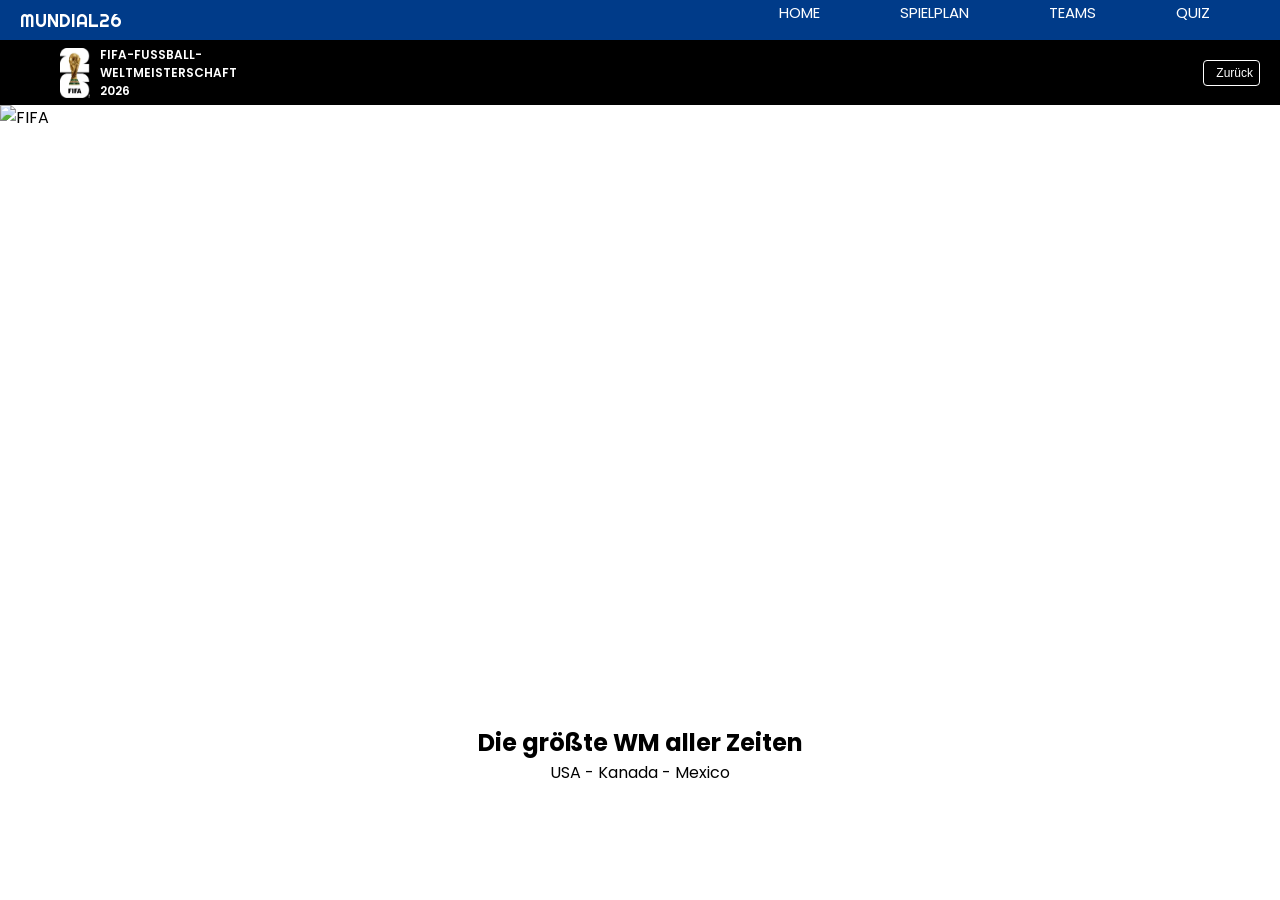
==== index.html @ 9159a4b5 "Navbar und Header von index.html fertig. Spielplan, teams, Quiz html erstellt" ====
<!DOCTYPE html>
<html lang="de">

<head>
    <meta charset="UTF-8">
    <meta name="viewport" content="width=device-width, initial-scale=1.0">
    <title>fifa-world-cup-2026</title>
    <meta name="author" content="Pepe Le Pew - Webprojekt SS2026">
    <meta name="description" content="Alles zur FIFA Fußball-Weltmeisterschaft 2026 in USA, Kanada und Mexiko - Spielplan, Teams, Quiz und mehr.">
    <meta name="keywords" content="FIFA, World Cup, Weltmeisterschaft, 2026, Fußball, Spielplan">
    <link rel="preconnect" href="https://fonts.googleapis.com">
    <link rel="preconnect" href="https://fonts.gstatic.com" crossorigin>
    <link href="https://fonts.googleapis.com/css2?family=Michroma&family=Poppins:ital,wght@0,100;0,200;0,300;0,400;0,500;0,600;0,700;0,800;0,900;
    1,100;1,200;1,300;1,400;1,500;1,600;1,700;1,800;1,900&display=swap" rel="stylesheet">
    <link rel="stylesheet" href="https://cdnjs.cloudflare.com/ajax/libs/font-awesome/7.0.1/css/all.min.css">
    <link rel="preconnect" href="https://fonts.gstatic.com" crossorigin>
    <link href="https://fonts.googleapis.com/css2?family=Righteous&display=swap" rel="stylesheet">
    <link rel="stylesheet" href="style.css">
</head>

<body>

    <!-- Inspirationsquelle für den Header: https://www.fifa.com/-->
    <div class="sticky-header">
        <header class="navbar">

            <!--Logo-->
            <div class="logo-text">
                    MUNDIAL26
            </div>

            <div class="buttons">
                <button class="search-icon">
                    <i class="fa-solid fa-magnifying-glass"></i>
                </button>

                <!--Burger-Button (nur auf Mobilgeräten sichtbar)-->
                <button class="burger" id="burgerBtn" aria-label="Menü öffnen">
                    <span></span>
                    <span></span>
                    <span></span>
                </button>
            </div>
            

            <!--Navigationslinks-->
            <nav class="nav-links" id="navLinks">
                <a href="index.html" class="link">HOME</a>
                <a href="spielplan.html" class="link">SPIELPLAN</a>
                <a href="teams.html" class="link">TEAMS</a>
                <a href="quiz.html" class="link">QUIZ</a>
            </nav>

        </header>
        <!--Black banner unter dem Navbar-->
        <div class="black-banner">
            <div class="banner-content">
                <img src="images/WC26_Logo.avif" alt="WC26-Logo" class="wc-logo" />
                <div class="banner-text">
                    <span class="banner-title">FIFA-FUSSBALL-</span>
                    <span class="banner-title">WELTMEISTERSCHAFT</span>
                    <span class="banner-title">2026</span>
                </div>
            </div>

            <!--Zurück-Button rechts-->
            <button class="back-btn">
                <i class="fa-solid fa-arrow-left"></i>
                Zurück
            </button>
        </div>

    </div>

    <main>
        <section class="hero">
            <img src="https://www.hotnewhiphop.com/imgprst/2292x1200-fit-81-auto/2026/06/unnamed-9.png" class="img1" alt="FIFA">
            <div class="hero-content">
                <h2>Die größte WM aller Zeiten</h2>
                <p>USA - Kanada - Mexico</p>
            </div>
        </section>
    </main>



    <footer>

    </footer>




    <script src="script.js"></script>
</body>

</html>
---- style.css ----
/*STARTSEITE(HOME-PAGE)*/
*{
    box-sizing: border-box;
    margin:0;
    padding: 0;
}

body{
    font-family: "poppins", sans-serif;
    display: flex;
    flex-direction: column; 
    min-height: 100vh;   /* volle Bildschirmhöhe */

}

html, body{
    scroll-behavior: smooth;
}

.sticky-header {
    grid-column: 1 / -1;  /* nimmt alle Spalten */
    position: sticky;
    top: 0;
    z-index: 100;
    width: 100%;
}

main {
    flex: 1;
    width: 100%;
 
}

.hero{
    width: 100%;
    position: relative;
}

    

/* Äußerer Rahmen der Navigationsleiste */
.navbar {
    background-color: #003b89;
    height: 2.5rem;
    padding: 0 20px;
    width: 100%;
    /* Flexbox: Logo links, Links rechts */
    display: flex;
    align-items: center;  
    justify-content: space-between;
}

.logo-text {
    display: flex;
    font-family: "Righteous", sans-serif;
    font-size: 18px;
    font-weight: 100;
    color: white;
    align-items: center;
    gap: 18px;
}
.buttons{
    display: flex;
    gap: 15px;
}
.search-icon{
    background: none;
    border: none;
    color: white;        /* ← Farbe des Icons ändern */
    font-size: 18px;
    cursor: pointer;
    margin-right: 0px;
}


/* Der Burger-Button mit 3 Strichen */
.burger {
    display: flex;                 /* auf Desktop versteckt */
    flex-direction: column;
    gap: 5px;
    background: none;
    border: none;
    cursor: pointer;
    padding: 4px;
}

/* Jeder Strich des Burger-Buttons */
.burger span {
    display: block;
    width: 20px;
    height: 2px;
    background-color: white;
    border-radius: 2px;
}

/* Navigationslinks nebeneinander */
.nav-links {
    display: none;
    flex-direction: column;      /* Links untereinander */
    position: absolute;          /* schwebt über dem Inhalt */
    top: 40px;                   /* direkt unter der Navbar */
    left: auto;
    right: 0;
    width: 120px;
    /*align-items: start;*/
    background-color: #003b89;
    padding: 10px;
    z-index: 200;

}

/* Menü anzeigen wenn Klasse "open" vorhanden */
.nav-links.open {
    display: flex;
}

/* Einzelner Navigationslink */
.link {
    color: #ffff;
    text-decoration: none;
    border-radius: 6px;
    font-size: 13px;
    text-align: left;
    margin-bottom: 15px;
    transition: color 0.9s;        /* weiche Animation beim Hovern */
}

/* Aktiver Link (aktuelle Seite) */
.link.active {
    color: #1eff00;
    font-weight: bold;
}

/* Schwarzer Bereich unter der Navbar */
.black-banner {
    background-color: #000000;
    width: 100%;
    height: 65px;
    padding: 5px 20px;
    display: flex;
    align-items: center;
    justify-content: space-between;
}

/* Logo und Text nebeneinander zentriert */
.banner-content {
    display: flex;
    align-items: center;
    gap: 10px;
}

/* WC26-Logo Größe */
.wc-logo {
    width: auto;
    height: 50px;
}

/* Textbereich: Zeilen untereinander */
.banner-text {
    display: flex;
    flex-direction: column;
}

/* Haupttext in Weiß */
.banner-title {
    color: white;
    font-size: 12px;
    font-weight: 600;
    letter-spacing: 0px;
}

/* Zurück-Button */
.back-btn {
    background: none;
    border: 1px solid white;
    color: white;
    padding: 5px 6px;
    border-radius: 4px;
    font-size: 12px;
    cursor: pointer;
    display: flex;
    align-items: right;
    gap: 6px;
    transition: background-color 0.6s;
}
.img1{
    width: 100%;
    height: 400px;          /* feste Höhe */
    object-fit: cover;      /* Bild füllt den Bereich ohne Verzerrung */
    object-position: center; /* zentriert */
    display: block;
}

.hero-content{
    display: flex;
    flex-direction: column;
    justify-content: center;
    align-items: center;
    padding: 20px;
}

.hero-content>h1{
    font-size: 30px;
}


/*DESKTOP ANSICHT HOME-PAGE*/

@media screen and (min-width: 900px) {

    /* Burger-Button anzeigen */
    .burger {
        display: none;
    }

    .nav-logo img{
        display: flex;
        width: auto;
        height: 25px;
        margin-left: 40px;
    }

    .wc-logo{
        margin-left: 40px;
        width: 30px;
    }

    /* Navigationsmenü standardmäßig verstecken */
    .nav-links {
        display: flex;
        flex-direction: row; 
        position: static;
        width: auto;
        background-color: transparent;
        padding: 10;
        margin: 0 40px;
        gap: 80px;
    }

    .link{
        font-size: 15px;
    }

    /* Link beim Hovern */
    .link:hover {
        color: #e5ff00;
    }

    .img1 {
        height: 600px;
    }


}
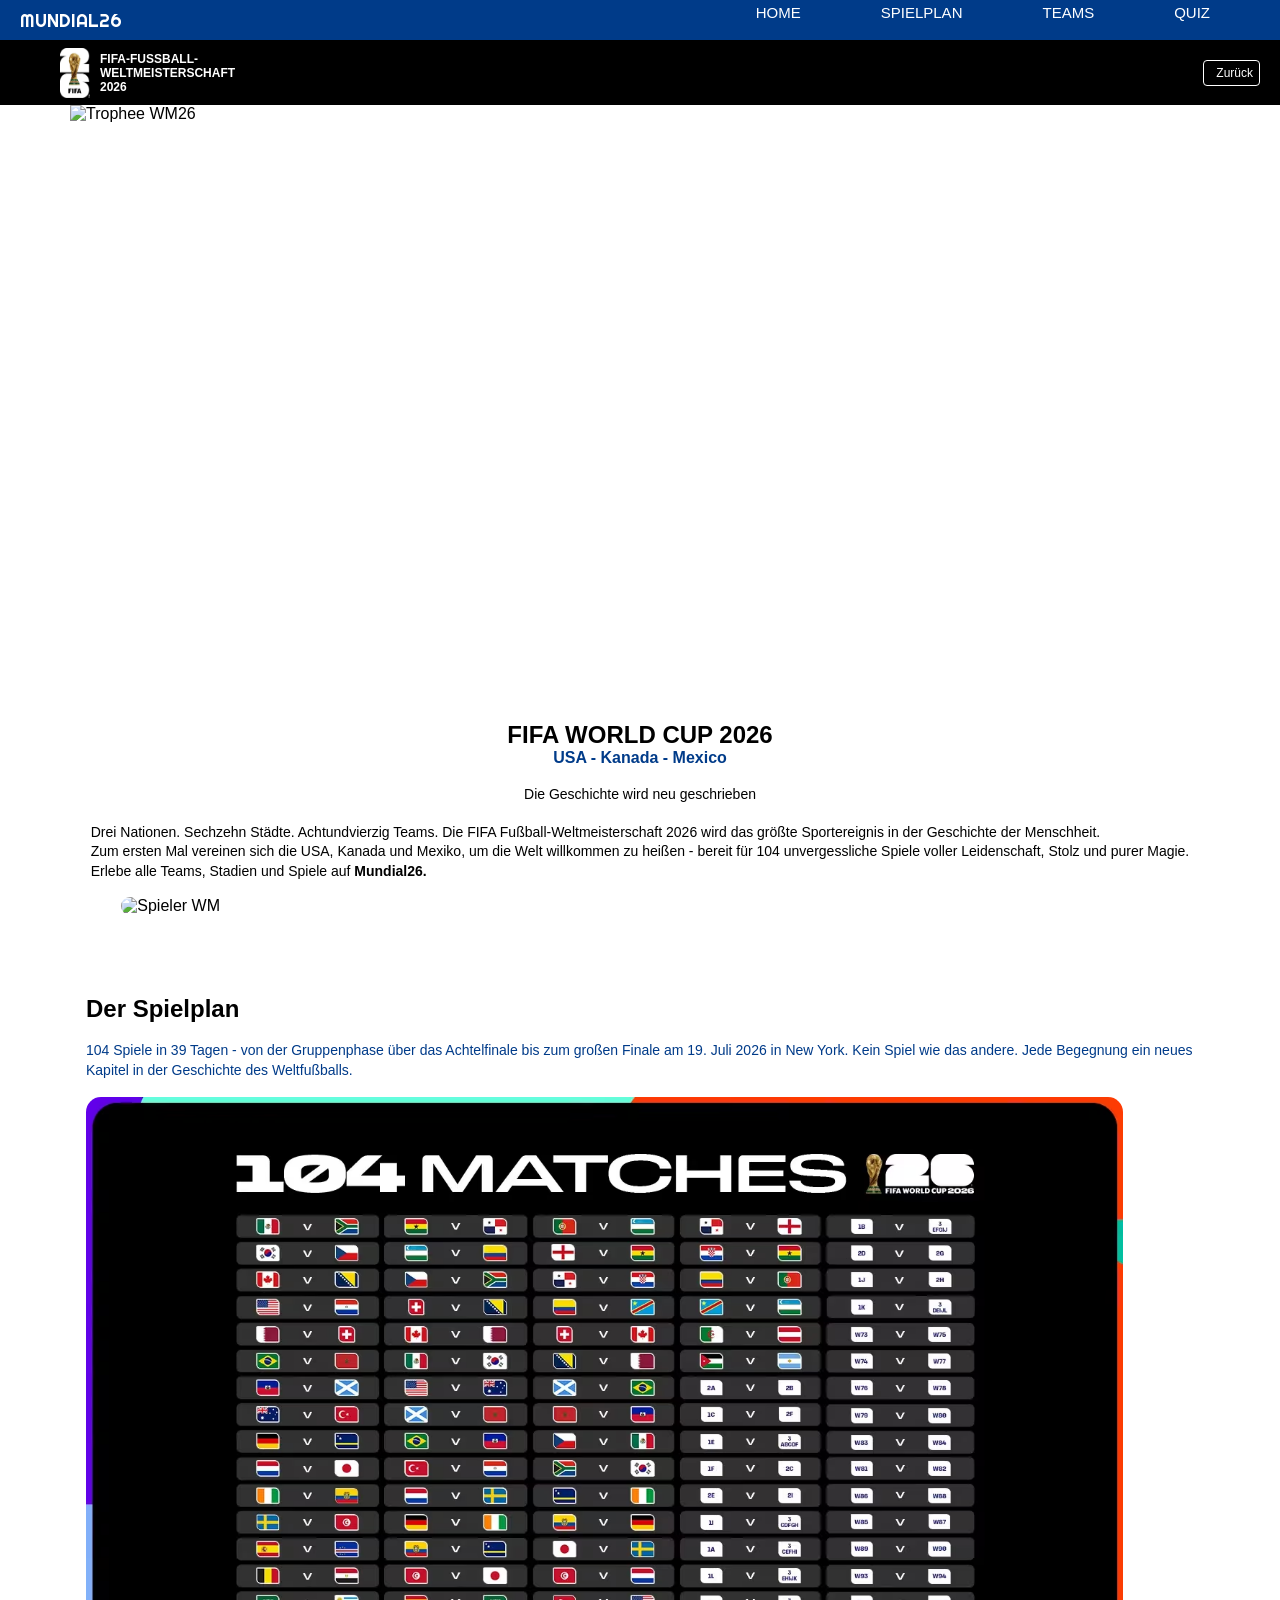
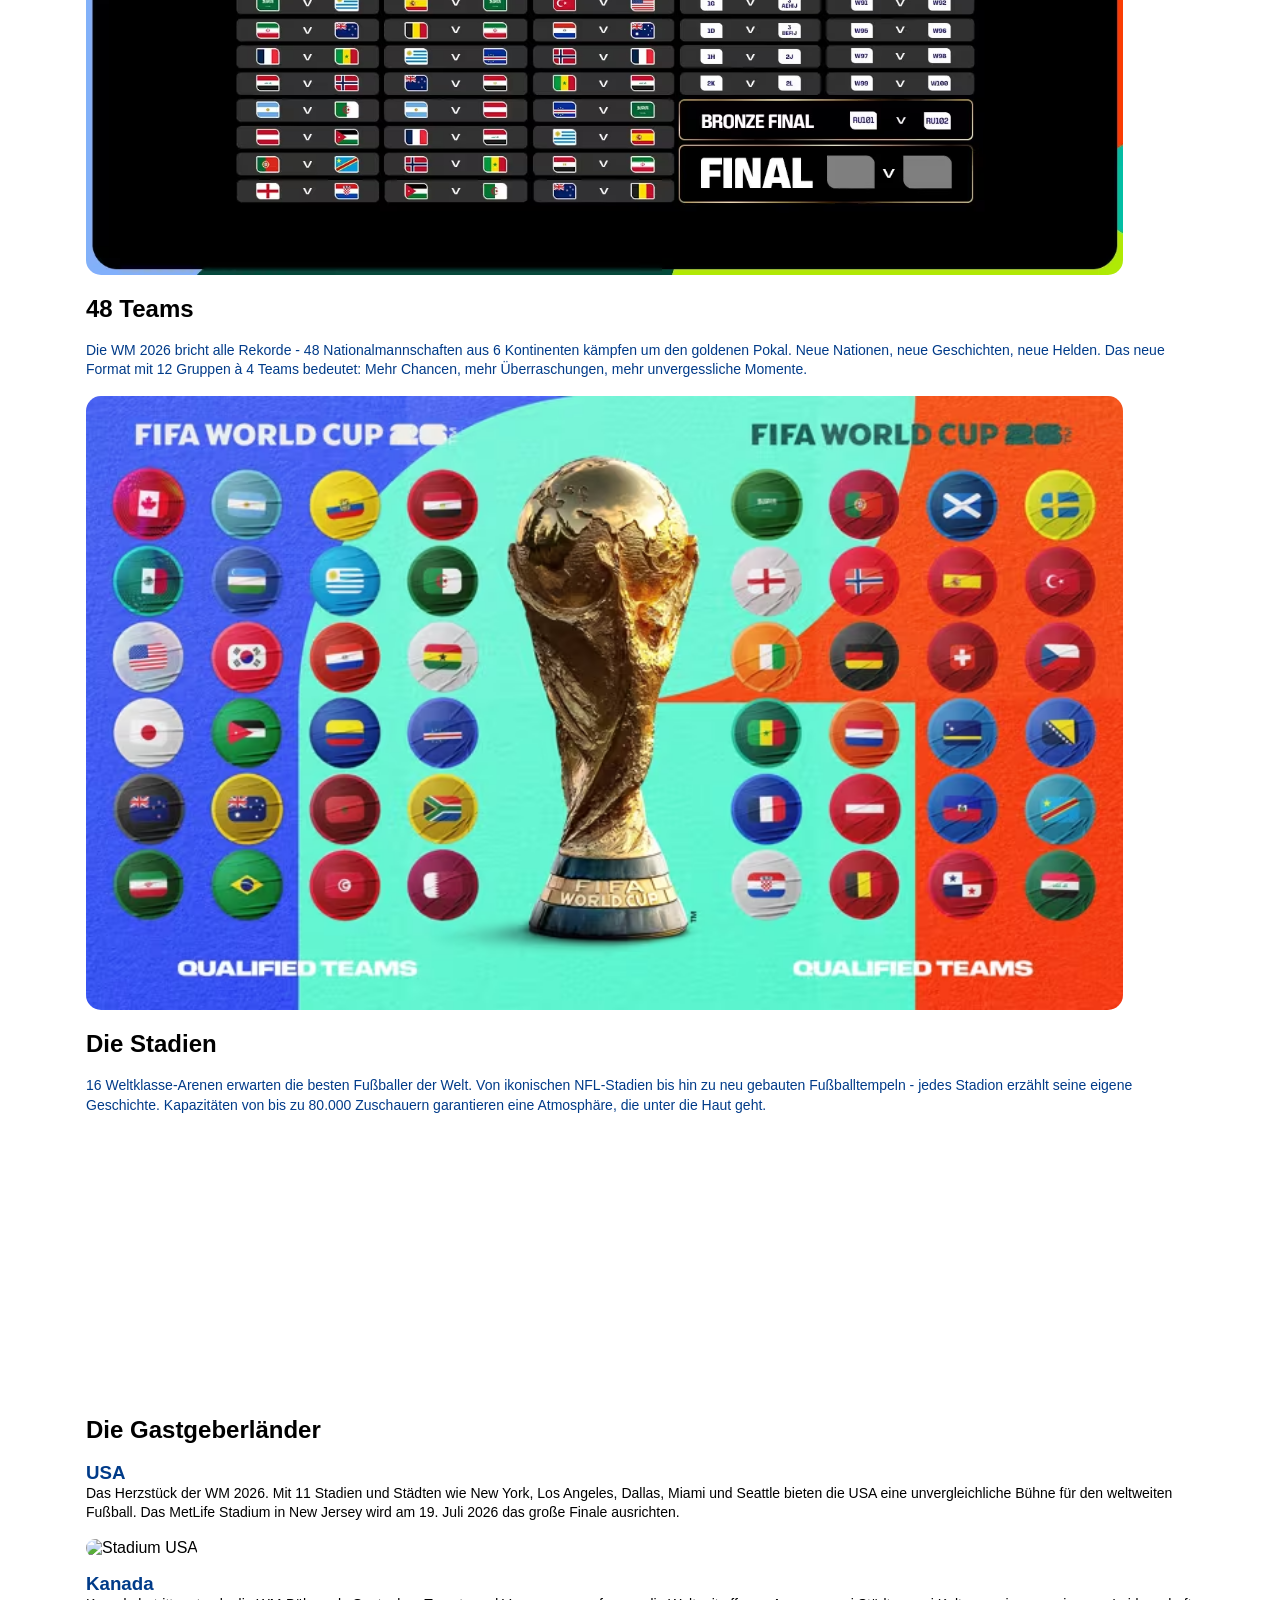
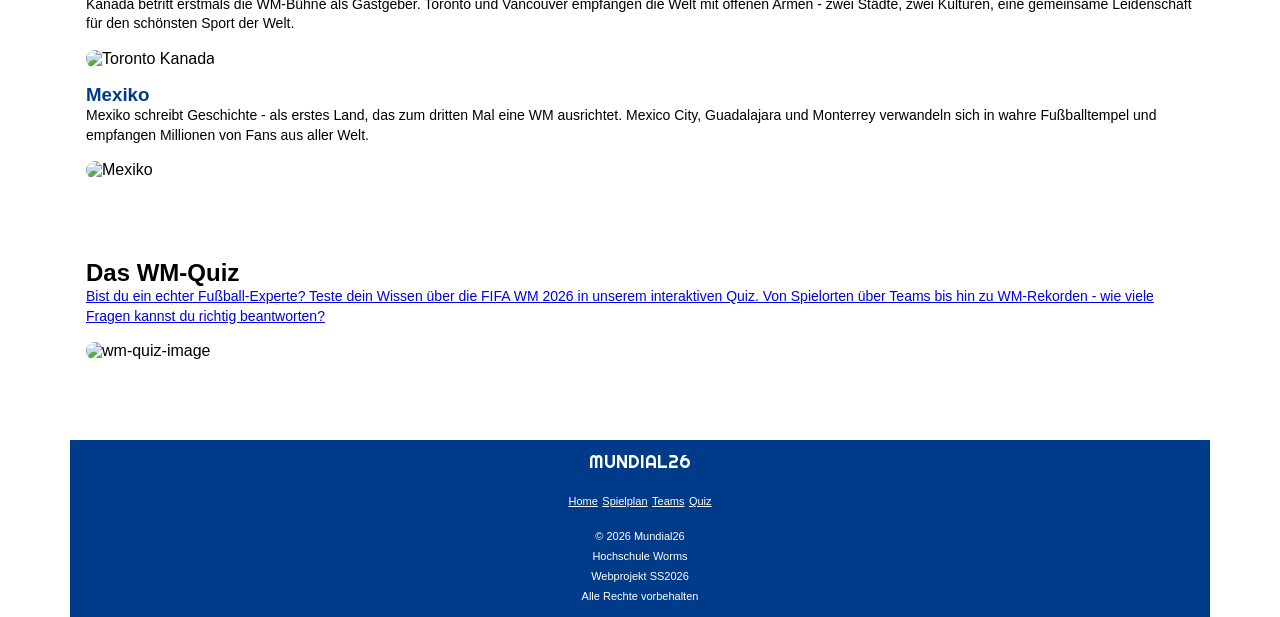
==== commit 93c74b88: "Startseite 90% fertig - Hero, Info-Karten, Gastgeberlaender, Quiz-Vorschau, Footer hinzugefuegt - CS" ====
--- a/index.html
+++ b/index.html
@@ -15,6 +15,9 @@
     <link rel="stylesheet" href="https://cdnjs.cloudflare.com/ajax/libs/font-awesome/7.0.1/css/all.min.css">
     <link rel="preconnect" href="https://fonts.gstatic.com" crossorigin>
     <link href="https://fonts.googleapis.com/css2?family=Righteous&display=swap" rel="stylesheet">
+    <link rel="preconnect" href="https://fonts.googleapis.com">
+    <link rel="preconnect" href="https://fonts.gstatic.com" crossorigin>
+    <link href="https://fonts.googleapis.com/css2?family=Google+Sans:ital,opsz,wght@0,17..18,400..700;1,17..18,400..700&display=swap" rel="stylesheet">
     <link rel="stylesheet" href="style.css">
 </head>
 
@@ -74,20 +77,106 @@
 
     <main>
         <section class="hero">
-            <img src="https://www.hotnewhiphop.com/imgprst/2292x1200-fit-81-auto/2026/06/unnamed-9.png" class="img1" alt="FIFA">
-            <div class="hero-content">
-                <h2>Die größte WM aller Zeiten</h2>
-                <p>USA - Kanada - Mexico</p>
+            <div class="container">
+                <div class="hero-content">
+                    <img src="https://t3.ftcdn.net/jpg/20/35/17/72/240_F_2035177258_3RMvRmpxISTiasw4vdQgMsupfmV0ot5g.jpg" alt="Trophee WM26" class="img1 img">
+                    <h1 class="h1-fifa">FIFA WORLD CUP 2026</h1>
+                    <h4 class="länder">USA - Kanada - Mexico</h4><br>
+                    <p>Die Geschichte wird neu geschrieben</p><br>
+                    <p>Drei Nationen. Sechzehn Städte. Achtundvierzig Teams. Die FIFA Fußball-Weltmeisterschaft 2026 wird das größte Sportereignis in der Geschichte der Menschheit.
+                        <br>Zum ersten Mal vereinen sich die USA, Kanada und Mexiko, um die Welt willkommen zu heißen - bereit für 104 unvergessliche Spiele voller Leidenschaft, Stolz und purer Magie.
+                        <br> Erlebe alle Teams, Stadien und Spiele auf <strong>Mundial26.</strong>
+                    </p>
+                    <img src="https://cdnv2.tgdd.vn/bhx-static/bhx/production/2026/5/image/News/Images/2026/05/24/6592953/image5_202605242237213840.jpg" alt="Spieler WM" class="img img2">
+
+                </div>
+                
             </div>
         </section>
+
+
+        <article class="info-karten">
+            <div class="container">
+                <div class="info-karten-content">
+                    <h2>Der Spielplan</h2><br>
+                    <p class="p-info-karten">104 Spiele in 39 Tagen - von der Gruppenphase über das Achtelfinale bis zum großen Finale am 19. Juli 2026 in New York. Kein Spiel wie das andere. Jede Begegnung ein neues Kapitel in der Geschichte des Weltfußballs.</p>
+                    <img src="images/All-FWC-2026-matches-4x3.avif" class="img img3" alt="WM-spielpan">
+
+                    <h2>48 Teams</h2><br>
+                    <p class="p-info-karten">Die WM 2026 bricht alle Rekorde - 48 Nationalmannschaften aus 6 Kontinenten kämpfen um den goldenen Pokal. Neue Nationen, neue Geschichten, neue Helden. Das neue Format mit 12 Gruppen à 4 Teams bedeutet: Mehr Chancen, mehr Überraschungen, mehr unvergessliche Momente.</p>
+                    <img src="images/All-FWC-2026-qualified-teams-16x9.avif" class="img img4" alt="WM-teams">
+
+                    <h2>Die Stadien</h2><br>
+                    <p class="p-info-karten">16 Weltklasse-Arenen erwarten die besten Fußballer der Welt. Von ikonischen NFL-Stadien bis hin zu neu gebauten Fußballtempeln - jedes Stadion erzählt seine eigene Geschichte. Kapazitäten von bis zu 80.000 Zuschauern garantieren eine Atmosphäre, die unter die Haut geht.</p>
+                    <iframe width="786" height="442" src="https://www.youtube.com/embed/8EYxIyZzg9o" alt="Die WM-Stadien 2026" title="Die WM-Stadien 2026 komplett" mute=1 frameborder="0" allow="accelerometer; allow=autoplay; clipboard-write; encrypted-media; mute; gyroscope; picture-in-picture; web-share" referrerpolicy="strict-origin-when-cross-origin" allowfullscreen></iframe>
+                    
+                </div>
+            </div>
+        </article>
+
+
+
+        <article class="gastgeberländer">
+            <div class="container">
+                <div class="gast-content">
+                    <h2>Die Gastgeberländer</h2><br>
+                    <h3 class="h3-länder">USA</h3>
+                    <p>Das Herzstück der WM 2026. Mit 11 Stadien und Städten wie New York, Los Angeles, Dallas, 
+                        Miami und Seattle bieten die USA eine unvergleichliche Bühne für den weltweiten Fußball. Das MetLife Stadium in New Jersey wird am 19. Juli 2026 das große Finale ausrichten.</p>
+                    <img src="https://www.reviewjournal.com/wp-content/uploads/2025/12/21180674_web1_ALLEGIANT-NIGHT-DRONE_20250826_006.jpg" class="img img5" alt="Stadium USA">
+                    
+
+                    <h3 class="h3-länder">Kanada</h3>
+                    <p>Kanada betritt erstmals die WM-Bühne als Gastgeber. Toronto und Vancouver empfangen die Welt mit offenen Armen - zwei Städte, zwei Kulturen, eine gemeinsame Leidenschaft für den schönsten Sport der Welt.</p>
+                    <img src="https://nowtoronto.com/wp-content/uploads/2026/06/fan-festttt.webp" class="img img6" alt="Toronto Kanada">
+
+                    <h3 class="h3-länder">Mexiko</h3>
+                    <p>Mexiko schreibt Geschichte - als erstes Land, das zum dritten Mal eine WM ausrichtet. Mexico City, Guadalajara und Monterrey verwandeln sich in wahre Fußballtempel und empfangen Millionen von Fans aus aller Welt.</p>
+                    <img src="https://images.sportschau.de/image/e92d778d-83ea-4796-8e4d-888ae89477f1/AAABnrgSp5w/AAABnSSvrFg/16x9-big/start-eroeffnungsfeier-100.jpg?width=960" class="img img7" alt="Mexiko">
+                </div>
+            </div>
+        </article>
+
+
+        <article class="wm-quiz">
+            <div class="container">
+                <div class="quiz-content">
+                    <h2>Das WM-Quiz</h2>
+                    <a href="quiz.html"><p>Bist du ein echter Fußball-Experte? Teste dein Wissen über die FIFA WM 2026 in unserem interaktiven Quiz. Von Spielorten über Teams bis hin zu WM-Rekorden - wie viele Fragen kannst du richtig beantworten?</p></a>
+                    <img src="https://tmssl.akamaized.net/images/foto/newsansicht/quiz-wm-historie-facebook-1669285877-97327.jpg?lm=1669285885" class="img img8" alt="wm-quiz-image">
+
+                </div>
+            </div>
+        </article>
+
+
+
+
     </main>
 
 
 
     <footer>
+        <div class="container">
+            <div class="footer-container">
+                <div class="logo-text">
+                    MUNDIAL26
+                </div> <br>
 
+                <div class="footer-links" >
+                    <a href="index.html">Home</a>
+                    <a href="spielplan.html">Spielplan</a>
+                    <a href="teams.html">Teams</a>
+                    <a href="quiz.html">Quiz</a>
+                </div> <br>
+                
+                <p class="text-footer">© 2026 Mundial26 <br> Hochschule Worms <br> Webprojekt SS2026 <br> Alle Rechte vorbehalten</p>
+
+            </div>
+
+        </div>
+        
     </footer>
-
 
 
 
--- a/style.css
+++ b/style.css
@@ -7,7 +7,7 @@
 }
 
 body{
-    font-family: "poppins", sans-serif;
+    font-family: "Google sans", sans-serif;
     display: flex;
     flex-direction: column; 
     min-height: 100vh;   /* volle Bildschirmhöhe */
@@ -120,7 +120,7 @@
     color: #ffff;
     text-decoration: none;
     border-radius: 6px;
-    font-size: 13px;
+    font-size: 11px;
     text-align: left;
     margin-bottom: 15px;
     transition: color 0.9s;        /* weiche Animation beim Hovern */
@@ -184,12 +184,39 @@
     gap: 6px;
     transition: background-color 0.6s;
 }
+
+.hero{
+    position: relative;
+    width: 100%;
+}
+
+.container{
+    max-width: 1140px;
+    margin: 0 auto;
+
+}
+.img{
+    width: 100%;
+    height: auto;
+    margin: 1rem ;
+    width: 91%;
+    border-radius: 15px;
+}
+iframe{
+    width: 100%;
+    height: 200px;
+    margin: 1rem ;
+    width: 91%;
+    border-radius: 15px;
+}
+
 .img1{
-    width: 100%;
-    height: 400px;          /* feste Höhe */
+    margin-top: 0;
+    width: 100%;
+    height: auto;          /* feste Höhe */
+    border-radius: 0px;
     object-fit: cover;      /* Bild füllt den Bereich ohne Verzerrung */
     object-position: center; /* zentriert */
-    display: block;
 }
 
 .hero-content{
@@ -197,12 +224,63 @@
     flex-direction: column;
     justify-content: center;
     align-items: center;
-    padding: 20px;
-}
-
-.hero-content>h1{
-    font-size: 30px;
-}
+}
+
+h1,h2,h3,h4,h5{
+    padding: 0 1rem;
+}
+p{
+    font-size: 14px;
+    text-align: left;
+    text-justify: auto;
+    padding: 0 1rem;
+    line-height: 1.4;
+}
+
+section{
+    margin-bottom: 4rem;
+}
+article{
+    margin-bottom: 4rem;
+}
+
+.h1-fifa{
+    text-align: center;  
+}
+.länder{
+    color: #003b89;
+}
+.h3-länder{
+    color: #003b89;
+}
+.p-info-karten{
+    color: #003b89;
+}
+.footer-container{
+    display: flex;
+    flex-direction: column;
+    align-items: center;
+    background-color: #003b89;
+    padding: 10px;
+}
+.footer-links{
+    align-items: center;
+}
+.footer-links a{
+    color: white;
+    font-size: 11px;
+    transition: color 0.3s;
+}
+
+.text-footer{
+    text-align: center;
+    font-weight: 100;
+    line-height: 1.8;
+    font-size: 11px;
+    color: rgb(255, 255, 255);
+}
+
+
 
 
 /*DESKTOP ANSICHT HOME-PAGE*/
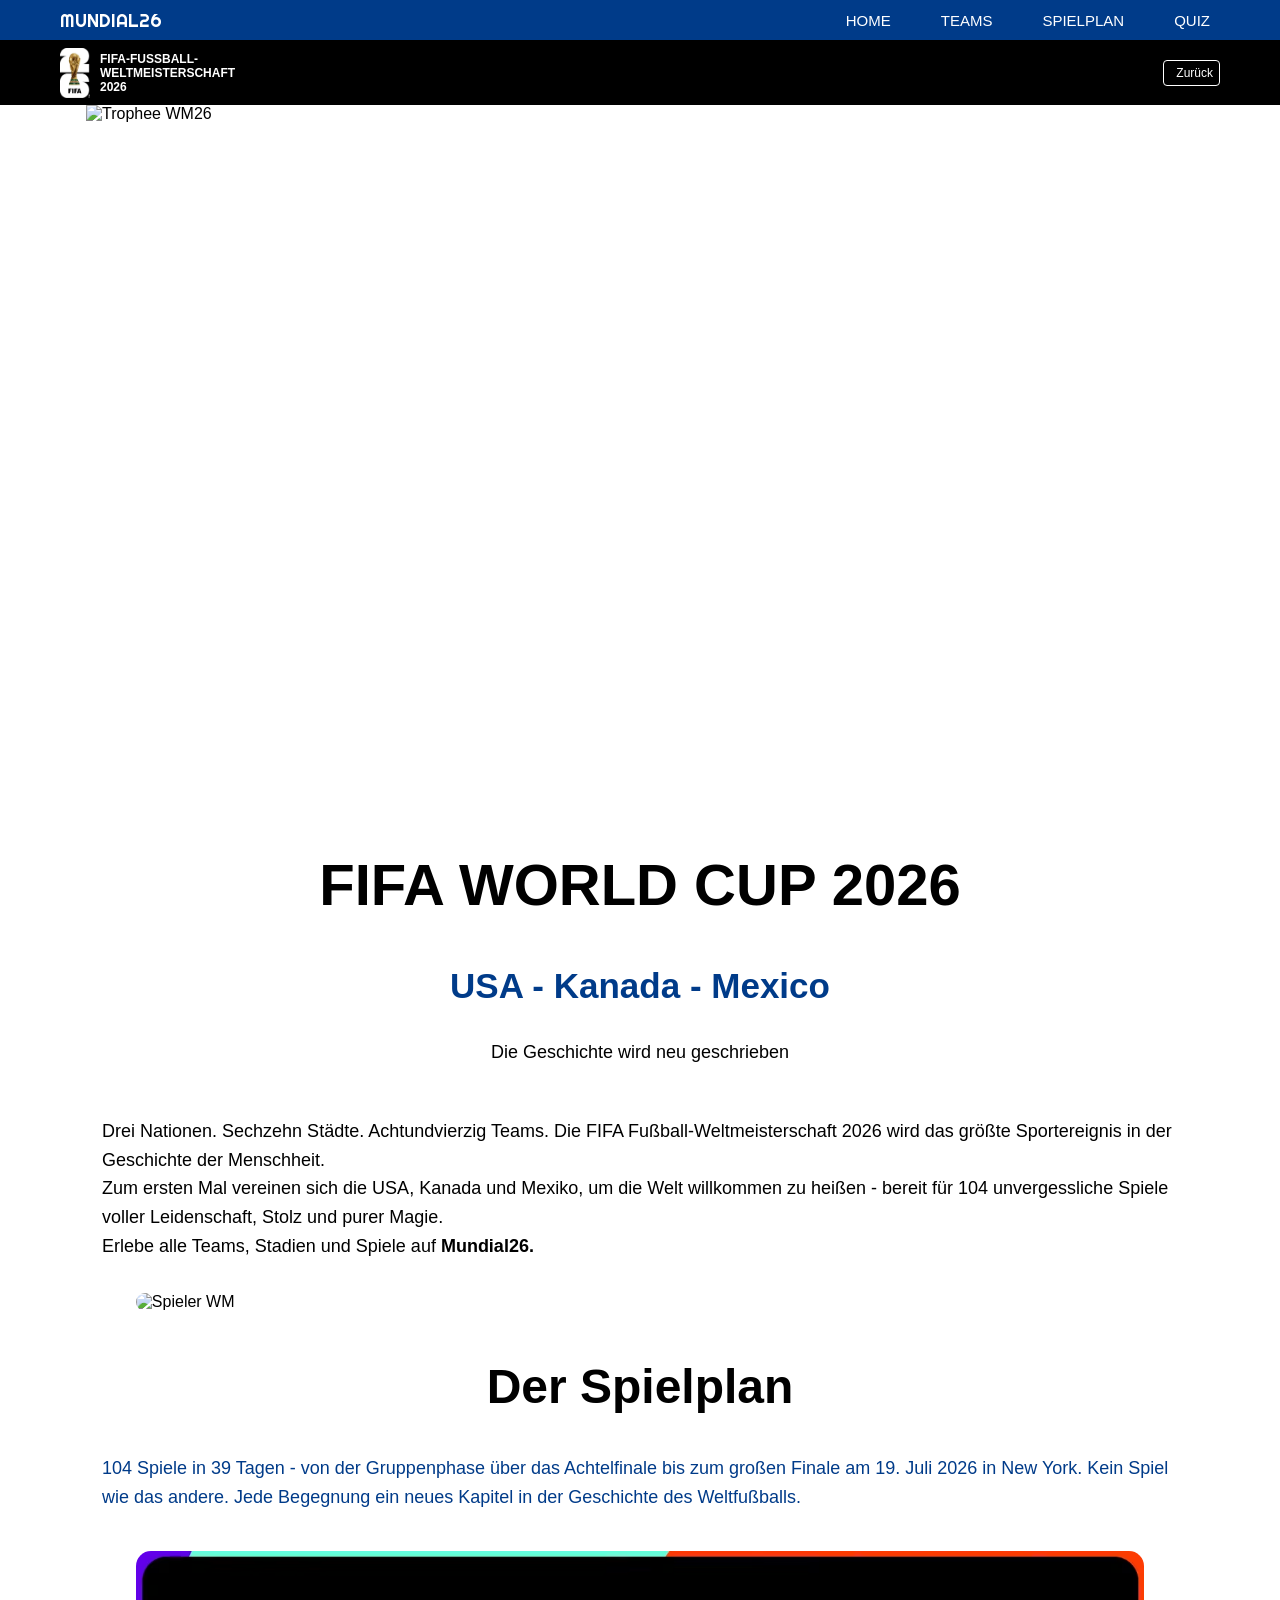
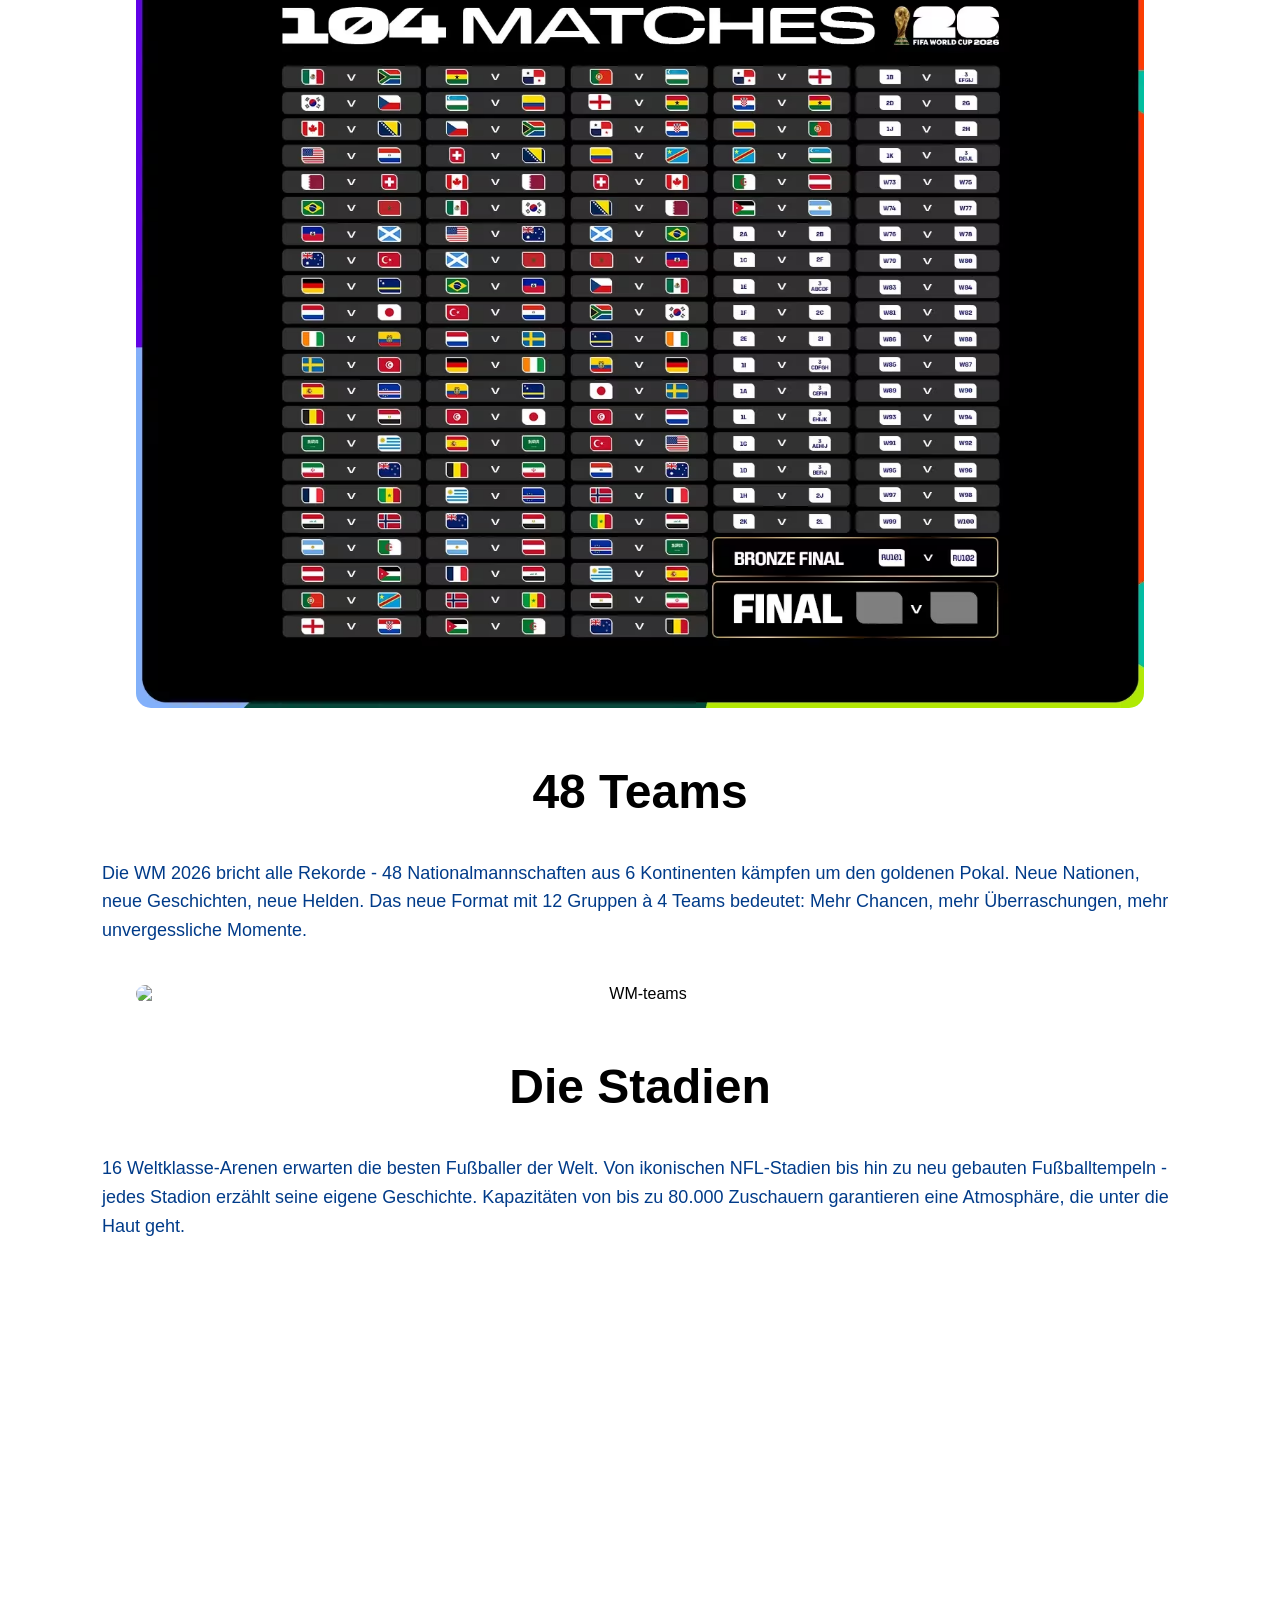
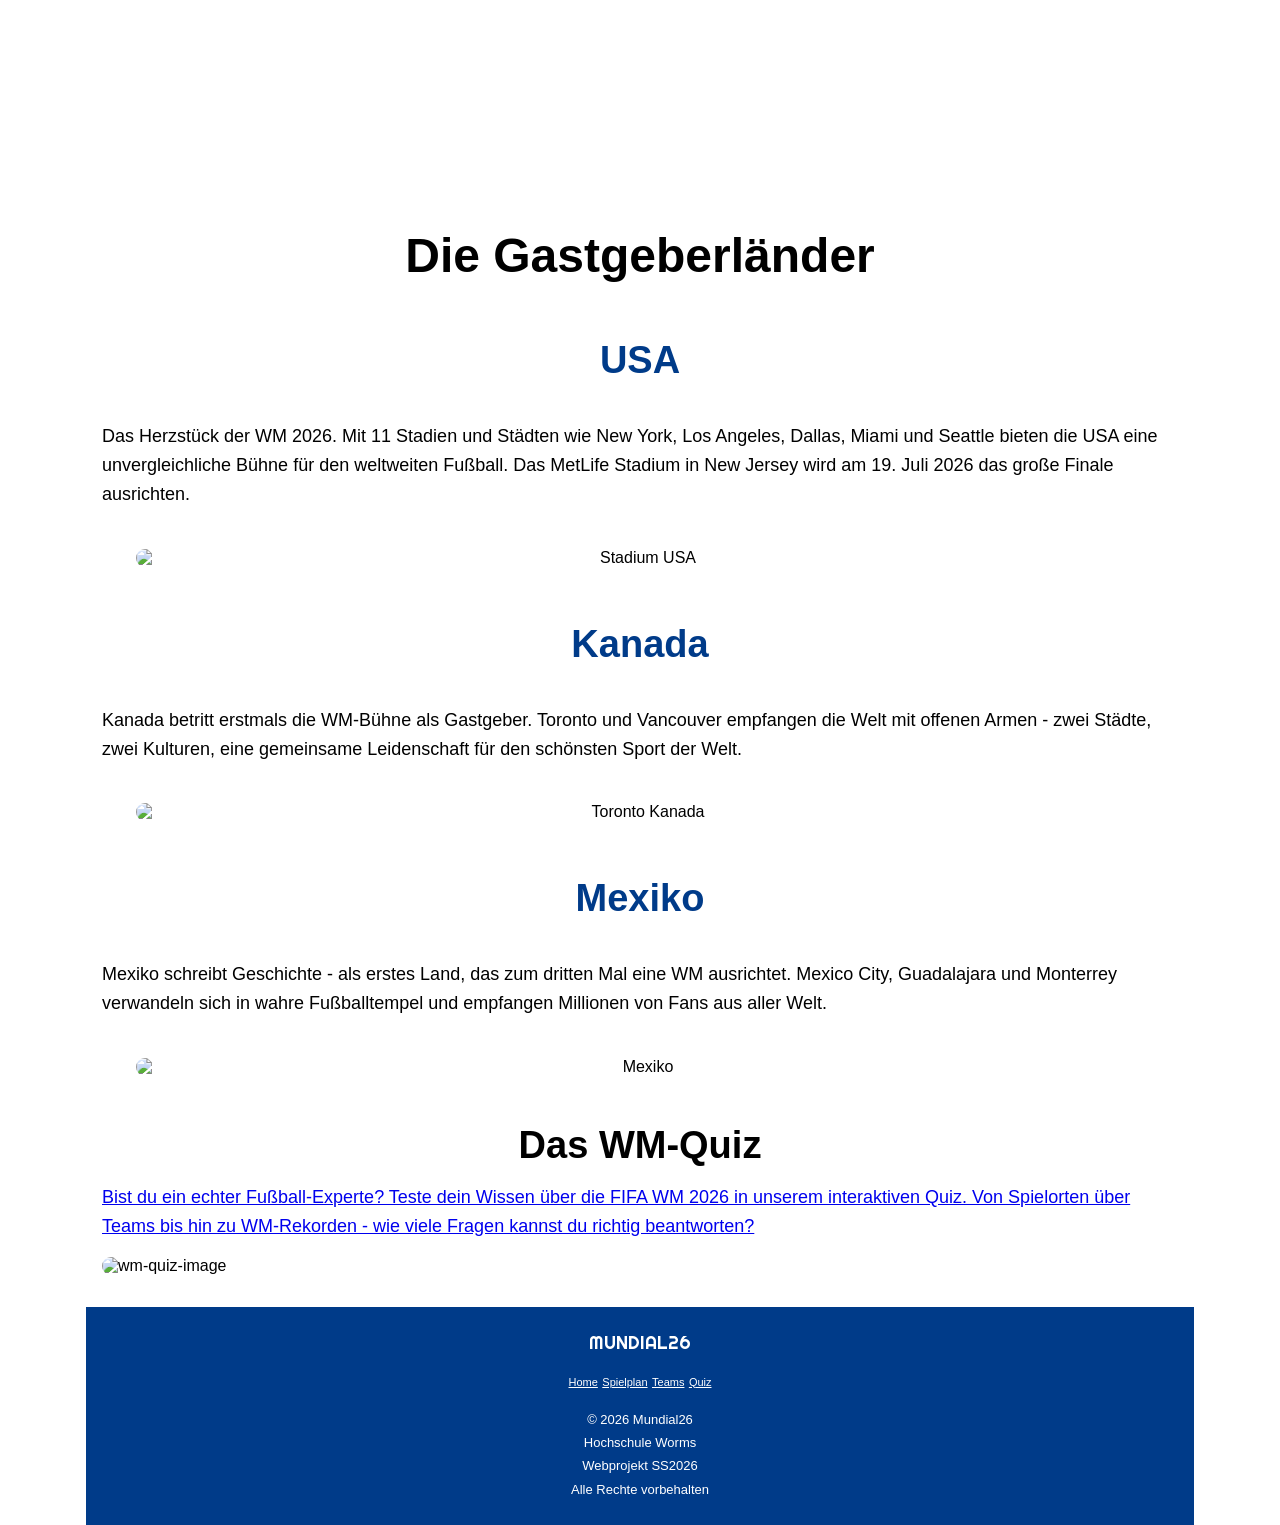
==== commit c5405395: "Teams-Seite fertig: 48 Teams mit Filter (Suche + Gruppe), Spielplan-Seite mit Anstosszeiten-Widget l" ====
--- a/index.html
+++ b/index.html
@@ -29,13 +29,10 @@
 
             <!--Logo-->
             <div class="logo-text">
-                    MUNDIAL26
+                <a href="index.html" class="logo-mundial-white">MUNDIAL26</a>
             </div>
 
             <div class="buttons">
-                <button class="search-icon">
-                    <i class="fa-solid fa-magnifying-glass"></i>
-                </button>
 
                 <!--Burger-Button (nur auf Mobilgeräten sichtbar)-->
                 <button class="burger" id="burgerBtn" aria-label="Menü öffnen">
@@ -49,8 +46,8 @@
             <!--Navigationslinks-->
             <nav class="nav-links" id="navLinks">
                 <a href="index.html" class="link">HOME</a>
+                <a href="teams.html" class="link">TEAMS</a>
                 <a href="spielplan.html" class="link">SPIELPLAN</a>
-                <a href="teams.html" class="link">TEAMS</a>
                 <a href="quiz.html" class="link">QUIZ</a>
             </nav>
 
@@ -58,7 +55,7 @@
         <!--Black banner unter dem Navbar-->
         <div class="black-banner">
             <div class="banner-content">
-                <img src="images/WC26_Logo.avif" alt="WC26-Logo" class="wc-logo" />
+                <img src="images/WC26_Logo.avif" alt="WC26-Logo" class="wc-logo"/>
                 <div class="banner-text">
                     <span class="banner-title">FIFA-FUSSBALL-</span>
                     <span class="banner-title">WELTMEISTERSCHAFT</span>
@@ -79,15 +76,15 @@
         <section class="hero">
             <div class="container">
                 <div class="hero-content">
-                    <img src="https://t3.ftcdn.net/jpg/20/35/17/72/240_F_2035177258_3RMvRmpxISTiasw4vdQgMsupfmV0ot5g.jpg" alt="Trophee WM26" class="img1 img">
+                    <img src="https://i.pinimg.com/736x/61/b4/9e/61b49e309fa0160aaa88d8c13b8bb74d.jpg" alt="Trophee WM26" class="img1 img">
                     <h1 class="h1-fifa">FIFA WORLD CUP 2026</h1>
-                    <h4 class="länder">USA - Kanada - Mexico</h4><br>
+                    <h4 class="länder">USA - Kanada - Mexico</h4>
                     <p>Die Geschichte wird neu geschrieben</p><br>
                     <p>Drei Nationen. Sechzehn Städte. Achtundvierzig Teams. Die FIFA Fußball-Weltmeisterschaft 2026 wird das größte Sportereignis in der Geschichte der Menschheit.
                         <br>Zum ersten Mal vereinen sich die USA, Kanada und Mexiko, um die Welt willkommen zu heißen - bereit für 104 unvergessliche Spiele voller Leidenschaft, Stolz und purer Magie.
                         <br> Erlebe alle Teams, Stadien und Spiele auf <strong>Mundial26.</strong>
                     </p>
-                    <img src="https://cdnv2.tgdd.vn/bhx-static/bhx/production/2026/5/image/News/Images/2026/05/24/6592953/image5_202605242237213840.jpg" alt="Spieler WM" class="img img2">
+                    <img src="https://i.pinimg.com/1200x/40/f4/d4/40f4d47076797d97225130909d6d3b7e.jpg" alt="Spieler WM" class="img img2">
 
                 </div>
                 
@@ -98,17 +95,17 @@
         <article class="info-karten">
             <div class="container">
                 <div class="info-karten-content">
-                    <h2>Der Spielplan</h2><br>
+                    <h2>Der Spielplan</h2>
                     <p class="p-info-karten">104 Spiele in 39 Tagen - von der Gruppenphase über das Achtelfinale bis zum großen Finale am 19. Juli 2026 in New York. Kein Spiel wie das andere. Jede Begegnung ein neues Kapitel in der Geschichte des Weltfußballs.</p>
                     <img src="images/All-FWC-2026-matches-4x3.avif" class="img img3" alt="WM-spielpan">
 
-                    <h2>48 Teams</h2><br>
+                    <h2>48 Teams</h2>
                     <p class="p-info-karten">Die WM 2026 bricht alle Rekorde - 48 Nationalmannschaften aus 6 Kontinenten kämpfen um den goldenen Pokal. Neue Nationen, neue Geschichten, neue Helden. Das neue Format mit 12 Gruppen à 4 Teams bedeutet: Mehr Chancen, mehr Überraschungen, mehr unvergessliche Momente.</p>
-                    <img src="images/All-FWC-2026-qualified-teams-16x9.avif" class="img img4" alt="WM-teams">
+                    <img src="https://i.pinimg.com/1200x/df/a6/a2/dfa6a281cd279c095177c8d1b8a5ab24.jpg" class="img img4" alt="WM-teams">
 
-                    <h2>Die Stadien</h2><br>
+                    <h2>Die Stadien</h2>
                     <p class="p-info-karten">16 Weltklasse-Arenen erwarten die besten Fußballer der Welt. Von ikonischen NFL-Stadien bis hin zu neu gebauten Fußballtempeln - jedes Stadion erzählt seine eigene Geschichte. Kapazitäten von bis zu 80.000 Zuschauern garantieren eine Atmosphäre, die unter die Haut geht.</p>
-                    <iframe width="786" height="442" src="https://www.youtube.com/embed/8EYxIyZzg9o" alt="Die WM-Stadien 2026" title="Die WM-Stadien 2026 komplett" mute=1 frameborder="0" allow="accelerometer; allow=autoplay; clipboard-write; encrypted-media; mute; gyroscope; picture-in-picture; web-share" referrerpolicy="strict-origin-when-cross-origin" allowfullscreen></iframe>
+                    <iframe class="iframe-video1" width="786" height="442" src="https://www.youtube.com/embed/8EYxIyZzg9o" alt="Die WM-Stadien 2026" title="Die WM-Stadien 2026 komplett" mute=1 frameborder="0" allow="accelerometer; allow=autoplay; clipboard-write; encrypted-media; mute; gyroscope; picture-in-picture; web-share" referrerpolicy="strict-origin-when-cross-origin" allowfullscreen></iframe>
                     
                 </div>
             </div>
@@ -119,7 +116,7 @@
         <article class="gastgeberländer">
             <div class="container">
                 <div class="gast-content">
-                    <h2>Die Gastgeberländer</h2><br>
+                    <h2>Die Gastgeberländer</h2>
                     <h3 class="h3-länder">USA</h3>
                     <p>Das Herzstück der WM 2026. Mit 11 Stadien und Städten wie New York, Los Angeles, Dallas, 
                         Miami und Seattle bieten die USA eine unvergleichliche Bühne für den weltweiten Fußball. Das MetLife Stadium in New Jersey wird am 19. Juli 2026 das große Finale ausrichten.</p>
@@ -141,7 +138,7 @@
         <article class="wm-quiz">
             <div class="container">
                 <div class="quiz-content">
-                    <h2>Das WM-Quiz</h2>
+                    <h3>Das WM-Quiz</h3>
                     <a href="quiz.html"><p>Bist du ein echter Fußball-Experte? Teste dein Wissen über die FIFA WM 2026 in unserem interaktiven Quiz. Von Spielorten über Teams bis hin zu WM-Rekorden - wie viele Fragen kannst du richtig beantworten?</p></a>
                     <img src="https://tmssl.akamaized.net/images/foto/newsansicht/quiz-wm-historie-facebook-1669285877-97327.jpg?lm=1669285885" class="img img8" alt="wm-quiz-image">
 
--- a/style.css
+++ b/style.css
@@ -8,8 +8,8 @@
 
 body{
     font-family: "Google sans", sans-serif;
-    display: flex;
-    flex-direction: column; 
+    display: grid;
+    grid-template-rows: auto 1fr auto;  /* Header, Main, Footer */
     min-height: 100vh;   /* volle Bildschirmhöhe */
 
 }
@@ -27,9 +27,11 @@
 }
 
 main {
-    flex: 1;
-    width: 100%;
- 
+    width: 100%;
+}
+
+footer{
+    width: 100%;
 }
 
 .hero{
@@ -59,6 +61,10 @@
     color: white;
     align-items: center;
     gap: 18px;
+}
+.logo-mundial-white{
+    color: white;
+    text-decoration: none;
 }
 .buttons{
     display: flex;
@@ -196,20 +202,29 @@
 
 }
 .img{
-    width: 100%;
     height: auto;
     margin: 1rem ;
     width: 91%;
     border-radius: 15px;
 }
-iframe{
-    width: 100%;
+
+.iframe-video1{
     height: 200px;
     margin: 1rem ;
     width: 91%;
     border-radius: 15px;
 }
 
+.iframe-wrapper{
+    width: 100%;
+    height: 1200px;
+    border: none;
+    border-radius: 15px;
+    margin: 0 auto;
+    padding: 0 1rem;
+}
+
+
 .img1{
     margin-top: 0;
     width: 100%;
@@ -226,22 +241,42 @@
     align-items: center;
 }
 
+.info-karten-content {
+    display: grid;
+    grid-template-columns: 1fr;
+    gap: 1.5rem;
+    justify-items: center;  
+    text-align: center;      
+}
+
+.gast-content {
+    display: grid;
+    grid-template-columns: 1fr;
+    gap: 1.5rem;
+    justify-items: center;  
+    text-align: center;
+}
+
+
 h1,h2,h3,h4,h5{
-    padding: 0 1rem;
-}
+    padding: 1rem 1rem;
+    text-align: center;
+}
+
 p{
     font-size: 14px;
     text-align: left;
     text-justify: auto;
     padding: 0 1rem;
     line-height: 1.4;
+    text-align: left;
 }
 
 section{
-    margin-bottom: 4rem;
+    margin-bottom: 1rem;
 }
 article{
-    margin-bottom: 4rem;
+    margin-bottom: 1rem;
 }
 
 .h1-fifa{
@@ -281,55 +316,273 @@
 }
 
 
-
-
-/*DESKTOP ANSICHT HOME-PAGE*/
-
-@media screen and (min-width: 900px) {
-
-    /* Burger-Button anzeigen */
+/* Filter-Bereich */
+.filters {
+    display: flex;
+    flex-wrap: wrap;
+    gap: 1rem;
+    margin: 1rem;
+    padding: 1.25rem;
+    background-color: #f5f5f5;
+    border-radius: 10px;
+}
+
+.filter-group {
+    display: flex;
+    flex-direction: column;
+    gap: 0.4rem;
+}
+
+.filter-group label {
+    font-size: 0.8rem;
+    font-weight: 600;
+    color: #003b89;
+}
+
+.filter-group input,
+.filter-group select {
+    padding: 0.5rem 0.8rem;
+    border: 1px solid #ccc;
+    border-radius: 6px;
+    font-size: 0.9rem;
+}
+
+/* Teams Grid — CSS Grid responsive ohne Media Query */
+.teams-grid {
+    display: grid;
+    grid-template-columns: repeat(auto-fill, minmax(140px, 1fr));
+    gap: 1rem;
+    margin-top: 1.5rem;
+    margin: 0 1rem;
+}
+
+/* Einzelne Team-Karte */
+.team-card {
+    background-color: white;
+    border: 1px solid #eee;
+    border-radius: 10px;
+    padding: 1rem;
+    text-align: center;
+    display: flex;
+    flex-direction: column;
+    align-items: center;
+    box-shadow: 0 2px 8px rgba(0,0,0,0.06);
+    transition: transform 0.2s, box-shadow 0.2s;
+}
+
+.team-card:hover {
+    transform: translateY(-8px);
+    box-shadow: 0 4px 14px rgba(0,0,0,0.12);
+}
+
+.team-card img {
+    width: 60px;
+    height: 40px;
+    object-fit: cover;
+    border-radius: 4px;
+    margin-bottom: 0.5rem;
+}
+
+.team-card h3 {
+    font-size: 0.9rem;
+    color: #003b89;
+    padding: 0;
+    min-height: 1.4em;
+}
+
+.team-card p {
+    font-size: 0.75rem;
+    color: #777;
+    padding: 0;
+}
+
+
+
+/* Spielplan Widget */
+
+
+.iframe-wrapper {
+    width: 100%;
+    max-width: 1200px;
+    margin: 0 auto;
+    max-height: 200vh;     /* jamais plus que 90% de l'écran visible */
+    overflow-y: auto;     /* scroll interne si le contenu dépasse */
+}
+
+.iframe-wrapper iframe {
+    width: 100%;
+    height: 1200px;
+    border: none;
+    border-radius: 12px;
+    display: block;
+    margin: 0;
+}
+
+
+/* DESKTOP und Tablets Landschaft — ab 792px */
+@media screen and (min-width: 792px) {
+ 
+    /* Burger verstecken, Navigation horizontal (Flexbox) */
     .burger {
         display: none;
     }
 
-    .nav-logo img{
-        display: flex;
-        width: auto;
-        height: 25px;
+    .logo-mundial-white{
         margin-left: 40px;
     }
-
+ 
     .wc-logo{
         margin-left: 40px;
         width: 30px;
     }
-
-    /* Navigationsmenü standardmäßig verstecken */
+    
+    .back-btn{
+        margin-right: 40px;
+    }
+ 
     .nav-links {
         display: flex;
-        flex-direction: row; 
+        flex-direction: row;
         position: static;
         width: auto;
         background-color: transparent;
-        padding: 10;
         margin: 0 40px;
-        gap: 80px;
-    }
-
+        gap: 50px;
+    }
+ 
     .link{
         font-size: 15px;
-    }
-
-    /* Link beim Hovern */
+        margin-bottom: 0;
+    }
+ 
     .link:hover {
         color: #e5ff00;
     }
-
+ 
+    .container{
+        padding: 0 2rem;
+    }
+ 
     .img1 {
-        height: 600px;
-    }
-
-
-}
-
-
+        height: auto;
+    }
+ 
+    h1 { font-size: 48px; }
+    h2 { font-size: 38px; }
+    h3 { font-size: 28px; }
+    h4 { font-size: 25px; }
+    p  { font-size: 16px; line-height: 1.6; }
+ 
+    /* Hero-Content - Bild und Text nebeneinander mit CSS Grid */
+    .hero-content {
+        grid-template-columns: 1fr 1fr;
+        align-items: center;
+        gap: 1rem;
+    }
+ 
+    /* Info-Karten — 3 Spalten mit CSS Grid */
+    .info-karten-content {
+        grid-template-columns: (repeat(3, 1fr));
+        align-items: start;
+        justify-items: center;
+    }
+ 
+    /* Gastgeberländer — 3 Spalten mit CSS Grid */
+    .gast-content {
+        grid-template-columns: 1fr;
+        align-items: start;
+        justify-items: center;
+    }
+ 
+    .gast-content h2 {
+        grid-column: 1 / -1;
+    }
+ 
+    /* Teams-Grid — größere Karten */
+    .teams-grid {
+        grid-template-columns: repeat(auto-fill, minmax(180px, 1fr));
+    }
+ 
+    .iframe-video1 {
+        height: 450px;
+    }
+    .iframe-video2 {
+        height: 250px;
+        margin-bottom: 2rem;
+    }
+
+    .filters {
+        gap: 5rem;
+        margin-top: 4rem;
+        padding: 1.25rem;
+       
+    }
+    
+    .anstosszeiten {
+        padding: 2rem;
+    }
+
+    .anstosszeiten h1 {
+        font-size: 2.6rem;
+    }
+
+    .anstosszeiten p {
+        font-size: 16px;
+        text-align: center;
+    }
+
+ 
+    /* Footer — nebeneinander mit CSS Grid */
+    .footer-container {
+        grid-template-columns: auto 1fr auto;
+        align-items: center;
+        text-align: left;
+        justify-items: start;
+        padding: 1.5rem 2rem;
+    }
+ 
+    .text-footer {
+        font-size: 13px;
+        text-align: center;
+    }
+ 
+}
+ 
+ 
+/* LARGE DESKTOP — ab 1200px */
+@media screen and (min-width: 1200px) {
+ 
+    .img1 {
+        height: 650px;
+    }
+ 
+    h1 { font-size: 58px;  margin-top: 3rem;}
+    h2 { font-size: 48px; }
+    h3 { font-size: 38px; }
+    h4 { font-size: 35px; }
+    p  { font-size: 18px; line-height: 1.6; }
+ 
+    .container {
+        padding: 0 1rem;
+    }
+ 
+    .iframe-video1 {
+        height: 500px;
+    }
+
+    .iframe-video2 {
+        margin-bottom: 4rem;
+    }
+
+    .filter-group label {
+        font-size: 1rem;
+        font-weight: 600;
+        
+    }
+
+ 
+}
+
+
+
+
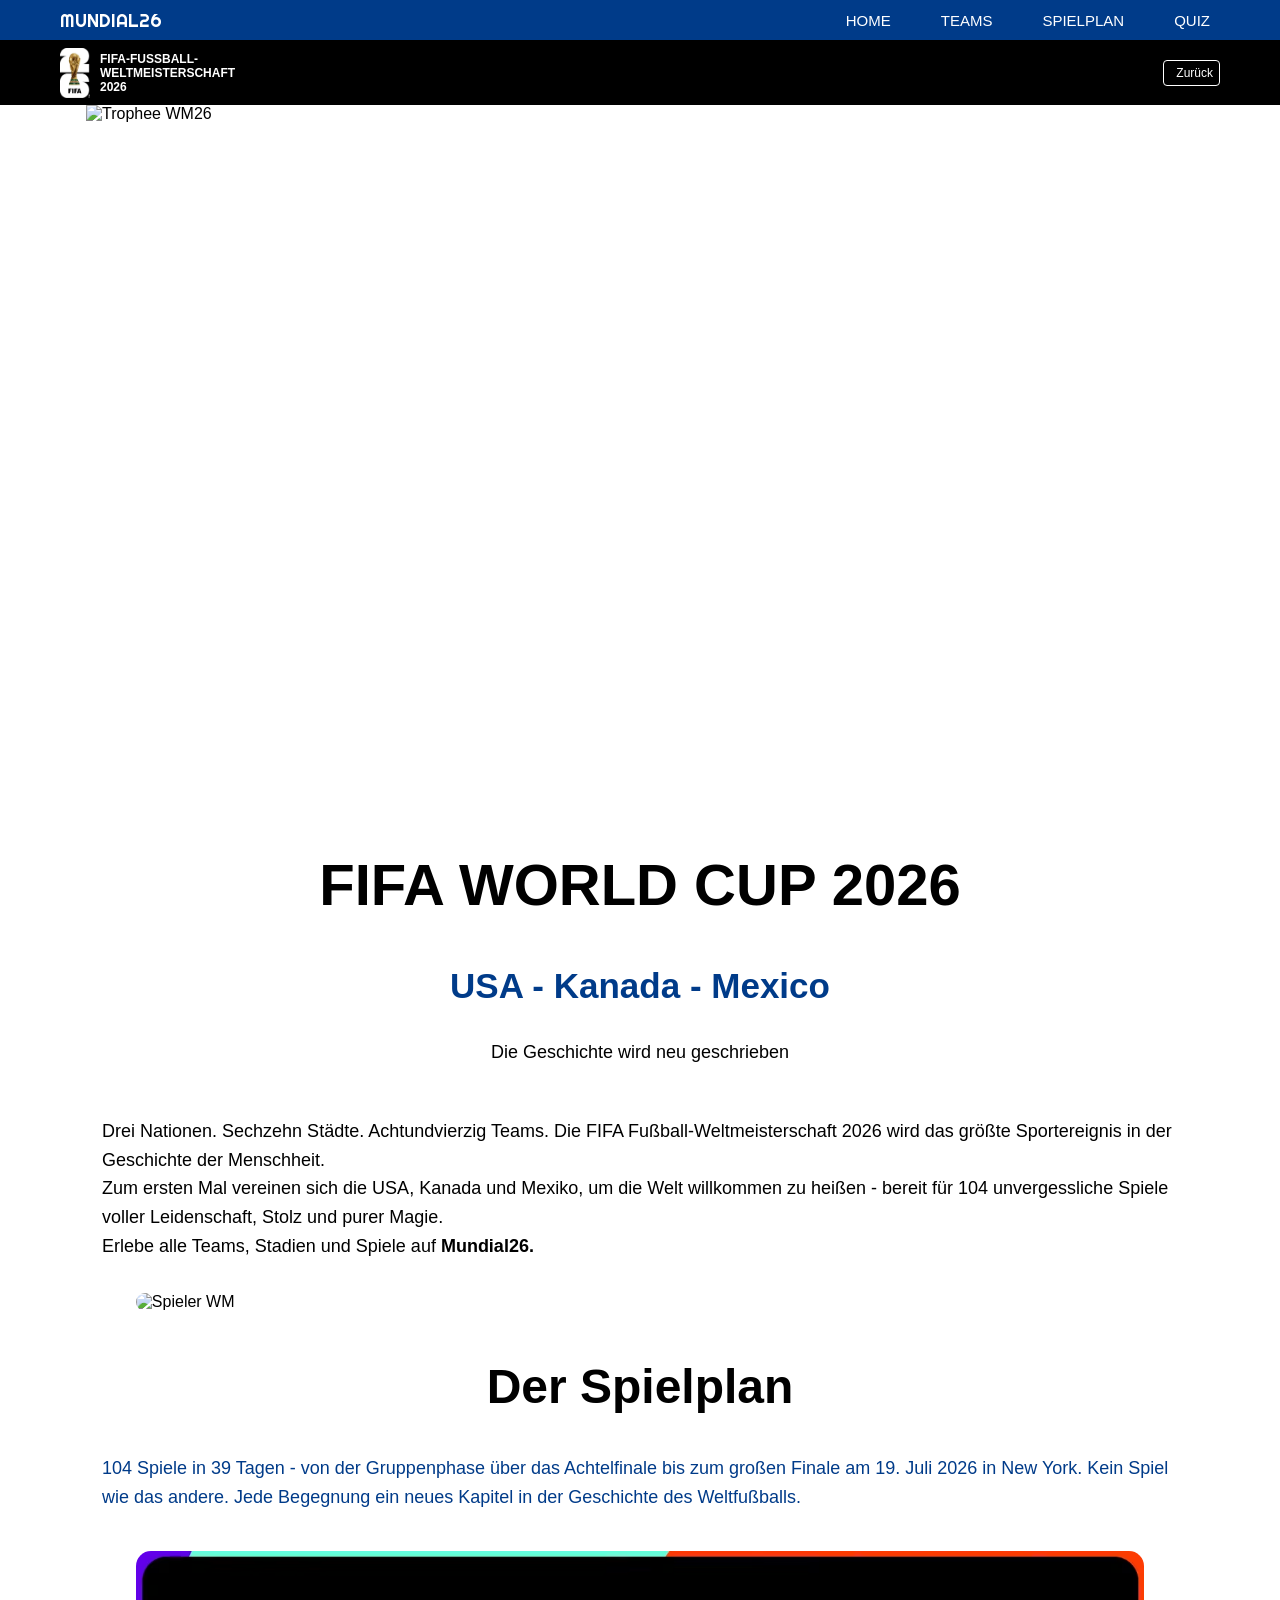
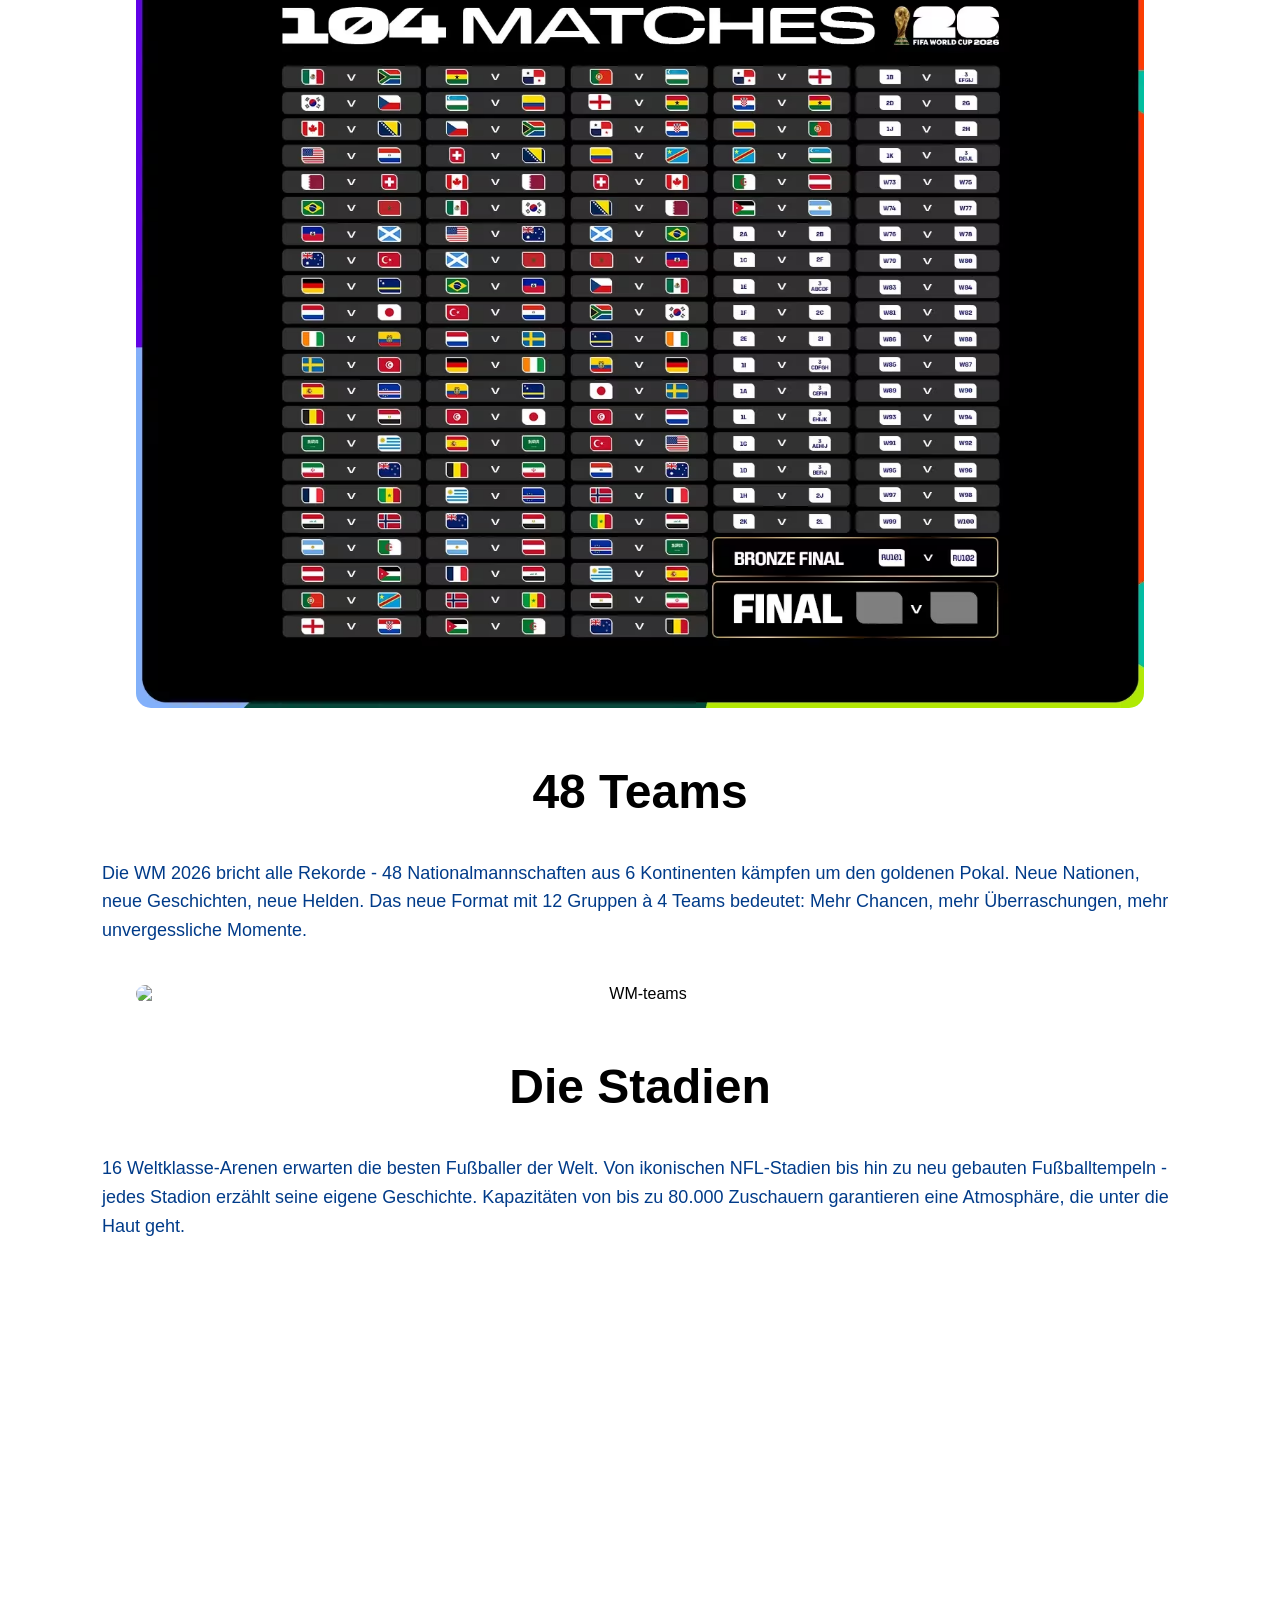
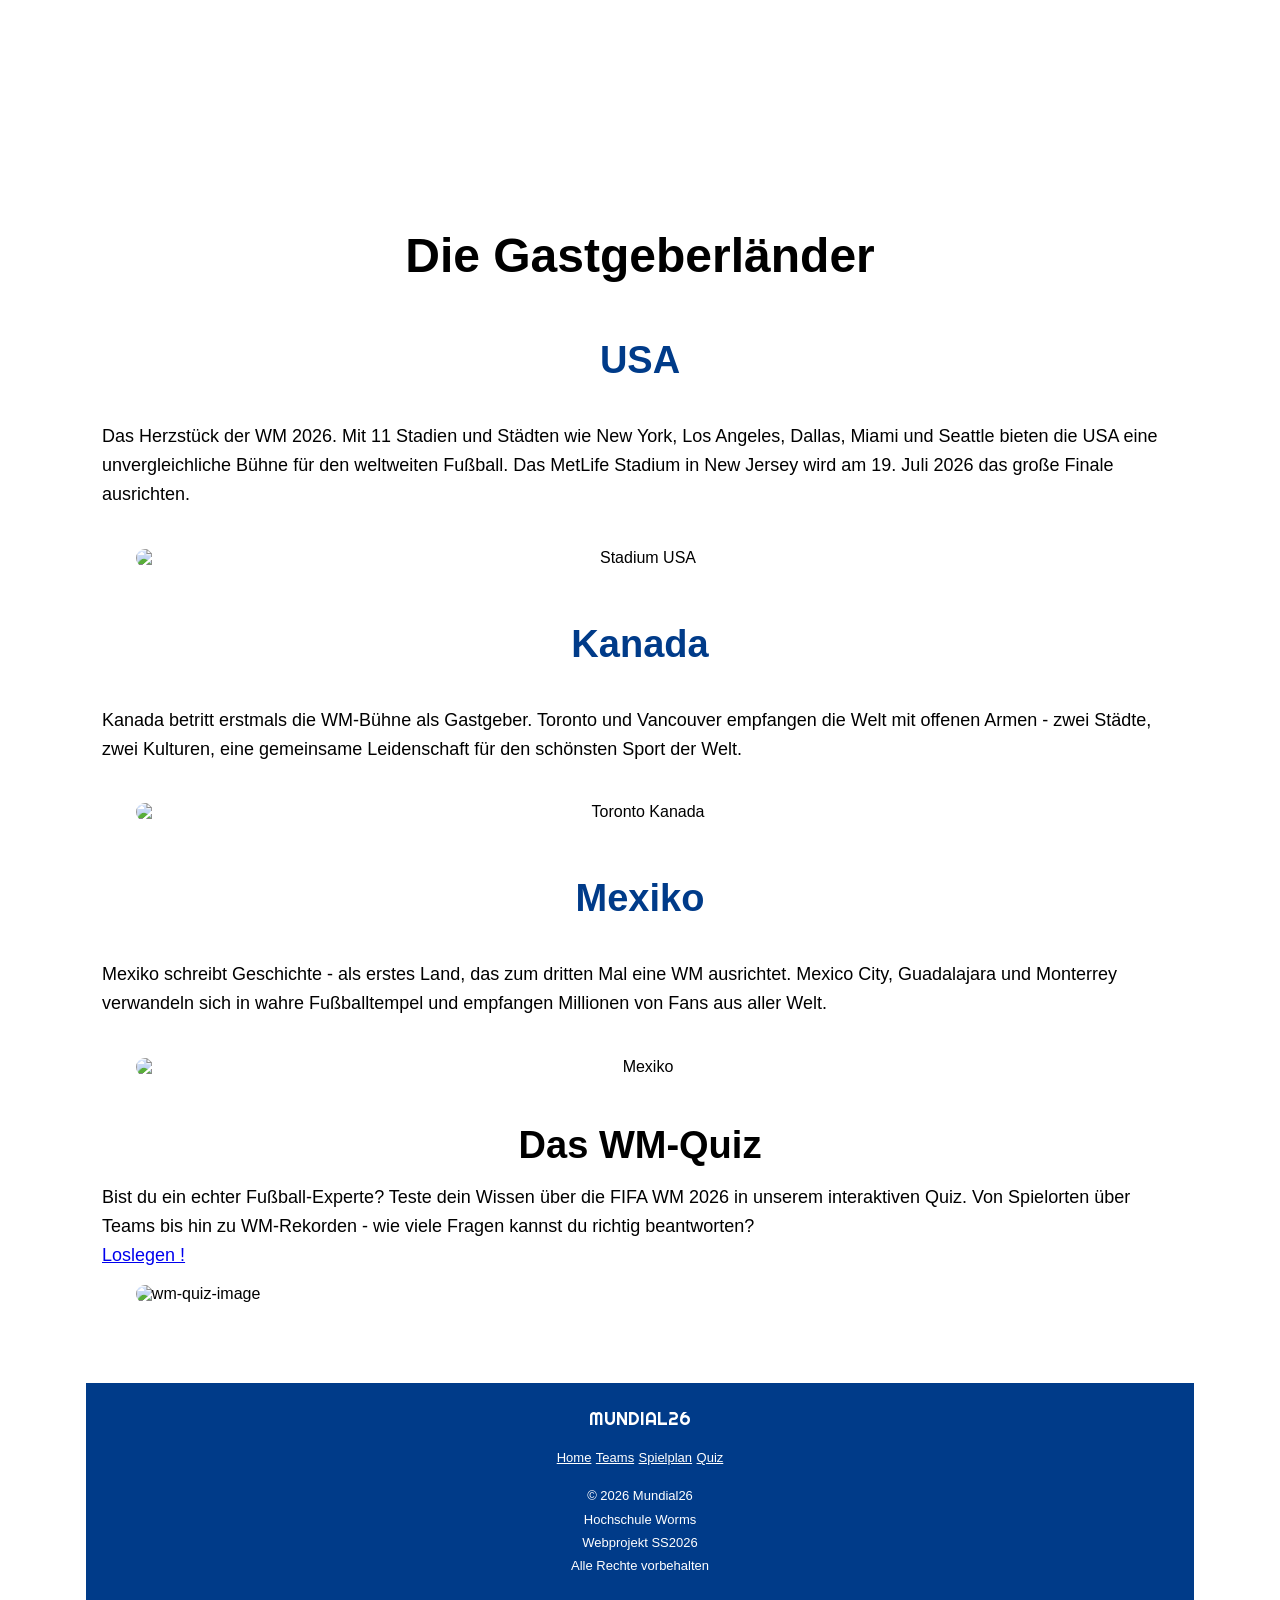
==== commit 2d2bb355: "SEO Optimierung: Open Graph Tags fuer alle 4 Seiten hinzugefuegt, Favicon erstellt und eingebunden (" ====
--- a/index.html
+++ b/index.html
@@ -4,7 +4,7 @@
 <head>
     <meta charset="UTF-8">
     <meta name="viewport" content="width=device-width, initial-scale=1.0">
-    <title>fifa-world-cup-2026</title>
+    <title>Mundial26 - FIFA Fußball-Weltmeisterschaft 2026</title>
     <meta name="author" content="Pepe Le Pew - Webprojekt SS2026">
     <meta name="description" content="Alles zur FIFA Fußball-Weltmeisterschaft 2026 in USA, Kanada und Mexiko - Spielplan, Teams, Quiz und mehr.">
     <meta name="keywords" content="FIFA, World Cup, Weltmeisterschaft, 2026, Fußball, Spielplan">
@@ -18,6 +18,18 @@
     <link rel="preconnect" href="https://fonts.googleapis.com">
     <link rel="preconnect" href="https://fonts.gstatic.com" crossorigin>
     <link href="https://fonts.googleapis.com/css2?family=Google+Sans:ital,opsz,wght@0,17..18,400..700;1,17..18,400..700&display=swap" rel="stylesheet">
+
+    <meta property="og:title" content="Mundial26 - FIFA WM 2026">
+    <meta property="og:description" content="Alles zur FIFA Fußball-Weltmeisterschaft 2026 in USA, Kanada und Mexiko.">
+    <meta property="og:type" content="website">
+    <meta property="og:locale" content="de_DE">
+    <meta property="og:image" content="images/mundial-og-image.png">
+
+    <link rel="icon" type="image/x-icon" href="images/favicon.ico">
+    <link rel="icon" type="image/png" sizes="16x16" href="images/favicon-16x16.png">
+    <link rel="icon" type="image/png" sizes="32x32" href="images/favicon-32x32.png">
+    <link rel="apple-touch-icon" sizes="180x180" href="images/apple-touch-icon.png">
+
     <link rel="stylesheet" href="style.css">
 </head>
 
@@ -76,7 +88,7 @@
         <section class="hero">
             <div class="container">
                 <div class="hero-content">
-                    <img src="https://i.pinimg.com/736x/61/b4/9e/61b49e309fa0160aaa88d8c13b8bb74d.jpg" alt="Trophee WM26" class="img1 img">
+                    <img src="https://wallpapercave.com/wp/wp16426266.webp" alt="Trophee WM26" class="img1 img">
                     <h1 class="h1-fifa">FIFA WORLD CUP 2026</h1>
                     <h4 class="länder">USA - Kanada - Mexico</h4>
                     <p>Die Geschichte wird neu geschrieben</p><br>
@@ -139,8 +151,9 @@
             <div class="container">
                 <div class="quiz-content">
                     <h3>Das WM-Quiz</h3>
-                    <a href="quiz.html"><p>Bist du ein echter Fußball-Experte? Teste dein Wissen über die FIFA WM 2026 in unserem interaktiven Quiz. Von Spielorten über Teams bis hin zu WM-Rekorden - wie viele Fragen kannst du richtig beantworten?</p></a>
-                    <img src="https://tmssl.akamaized.net/images/foto/newsansicht/quiz-wm-historie-facebook-1669285877-97327.jpg?lm=1669285885" class="img img8" alt="wm-quiz-image">
+                    <p>Bist du ein echter Fußball-Experte? Teste dein Wissen über die FIFA WM 2026 in unserem interaktiven Quiz. Von Spielorten über Teams bis hin zu WM-Rekorden - wie viele Fragen kannst du richtig beantworten?</p>
+                    <a href="quiz.html"><p>Loslegen !</p></a>
+                    <img src="https://ichef.bbci.co.uk/ace/standard/1920/cpsprodpb/6bd1/live/9b57d130-63ff-11f1-8546-8f19e4fe30f4.png" class="img img8" alt="wm-quiz-image">
 
                 </div>
             </div>
@@ -162,8 +175,8 @@
 
                 <div class="footer-links" >
                     <a href="index.html">Home</a>
+                    <a href="teams.html">Teams</a>
                     <a href="spielplan.html">Spielplan</a>
-                    <a href="teams.html">Teams</a>
                     <a href="quiz.html">Quiz</a>
                 </div> <br>
                 
--- a/style.css
+++ b/style.css
@@ -203,7 +203,8 @@
 }
 .img{
     height: auto;
-    margin: 1rem ;
+    display: block;
+    margin: 1rem auto ;
     width: 91%;
     border-radius: 15px;
 }
@@ -297,6 +298,7 @@
     align-items: center;
     background-color: #003b89;
     padding: 10px;
+    margin-top: 3rem;
 }
 .footer-links{
     align-items: center;
@@ -395,7 +397,6 @@
     color: #777;
     padding: 0;
 }
-
 
 
 /* Spielplan Widget */
@@ -539,6 +540,11 @@
         text-align: left;
         justify-items: start;
         padding: 1.5rem 2rem;
+        margin-top: 4rem;
+    }
+
+    .footer-links a{
+        font-size: 13px;
     }
  
     .text-footer {
@@ -554,6 +560,9 @@
  
     .img1 {
         height: 650px;
+    }
+    .img{
+
     }
  
     h1 { font-size: 58px;  margin-top: 3rem;}
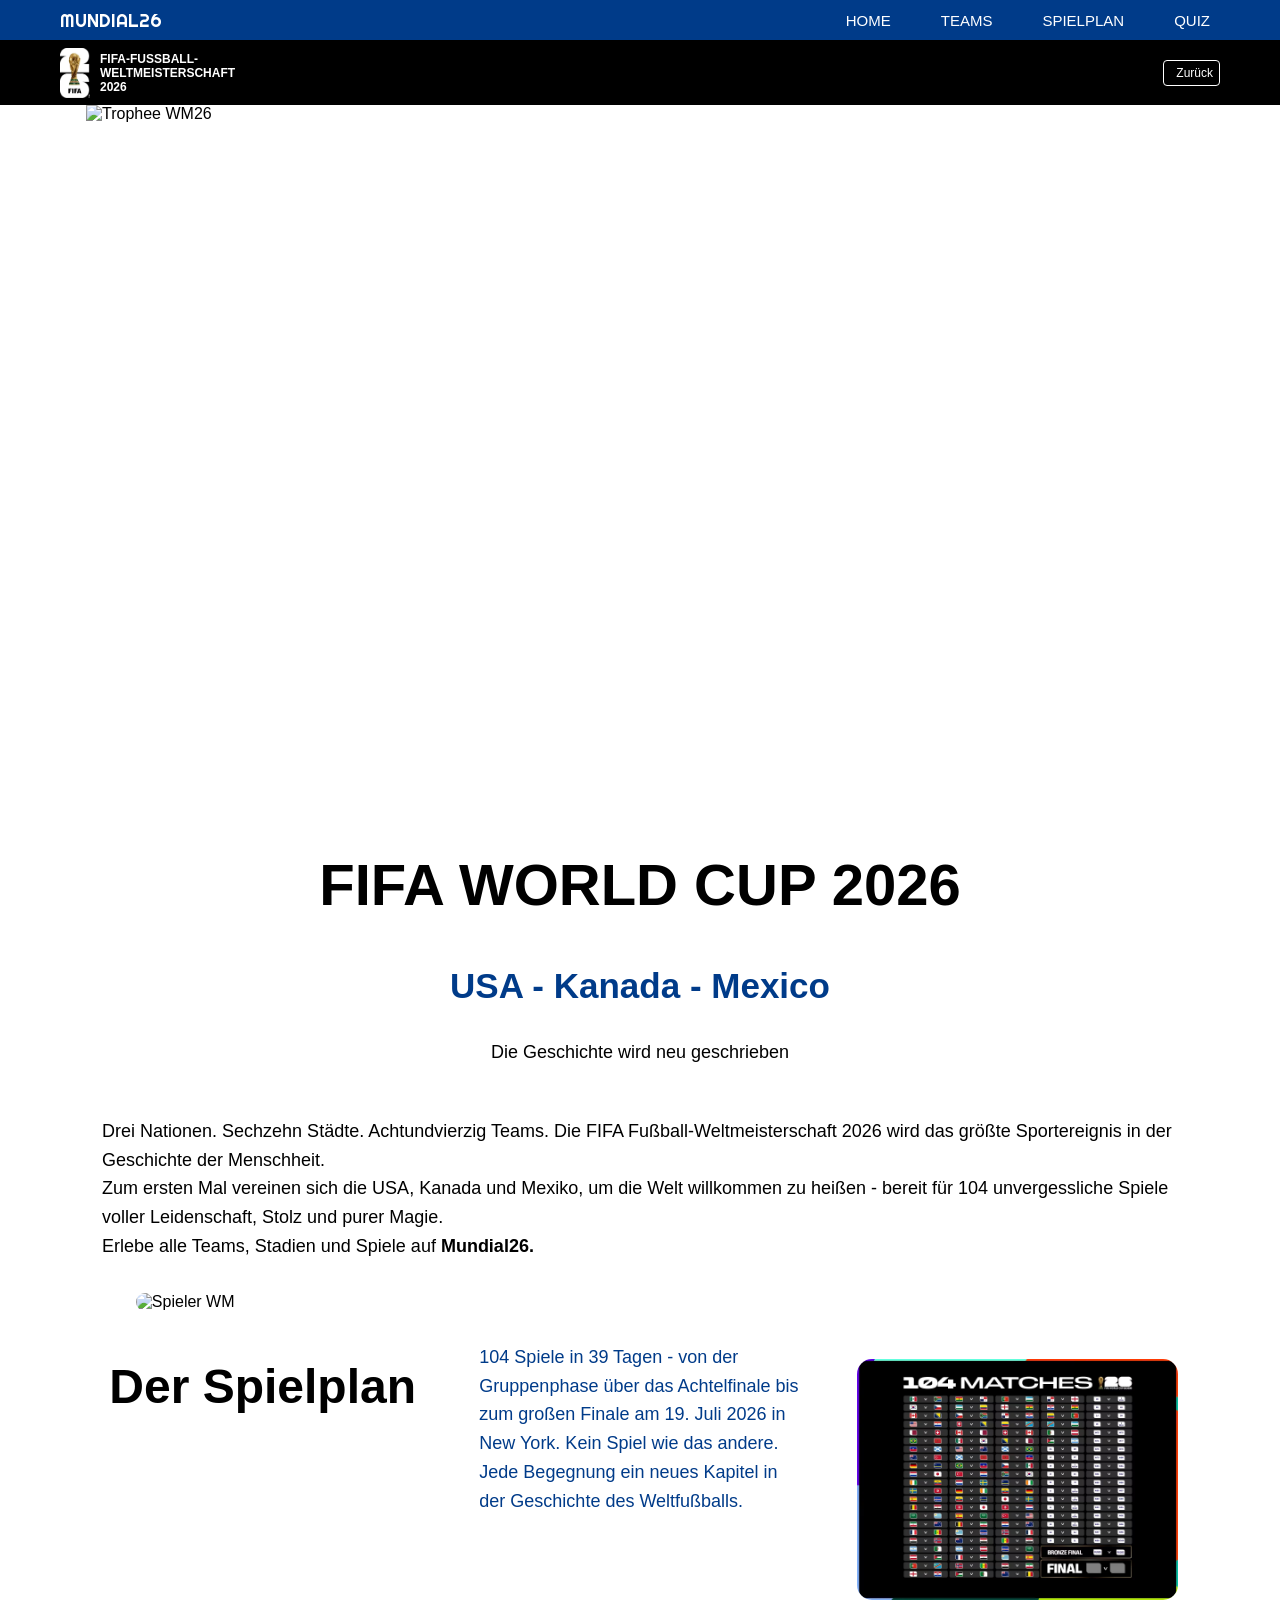
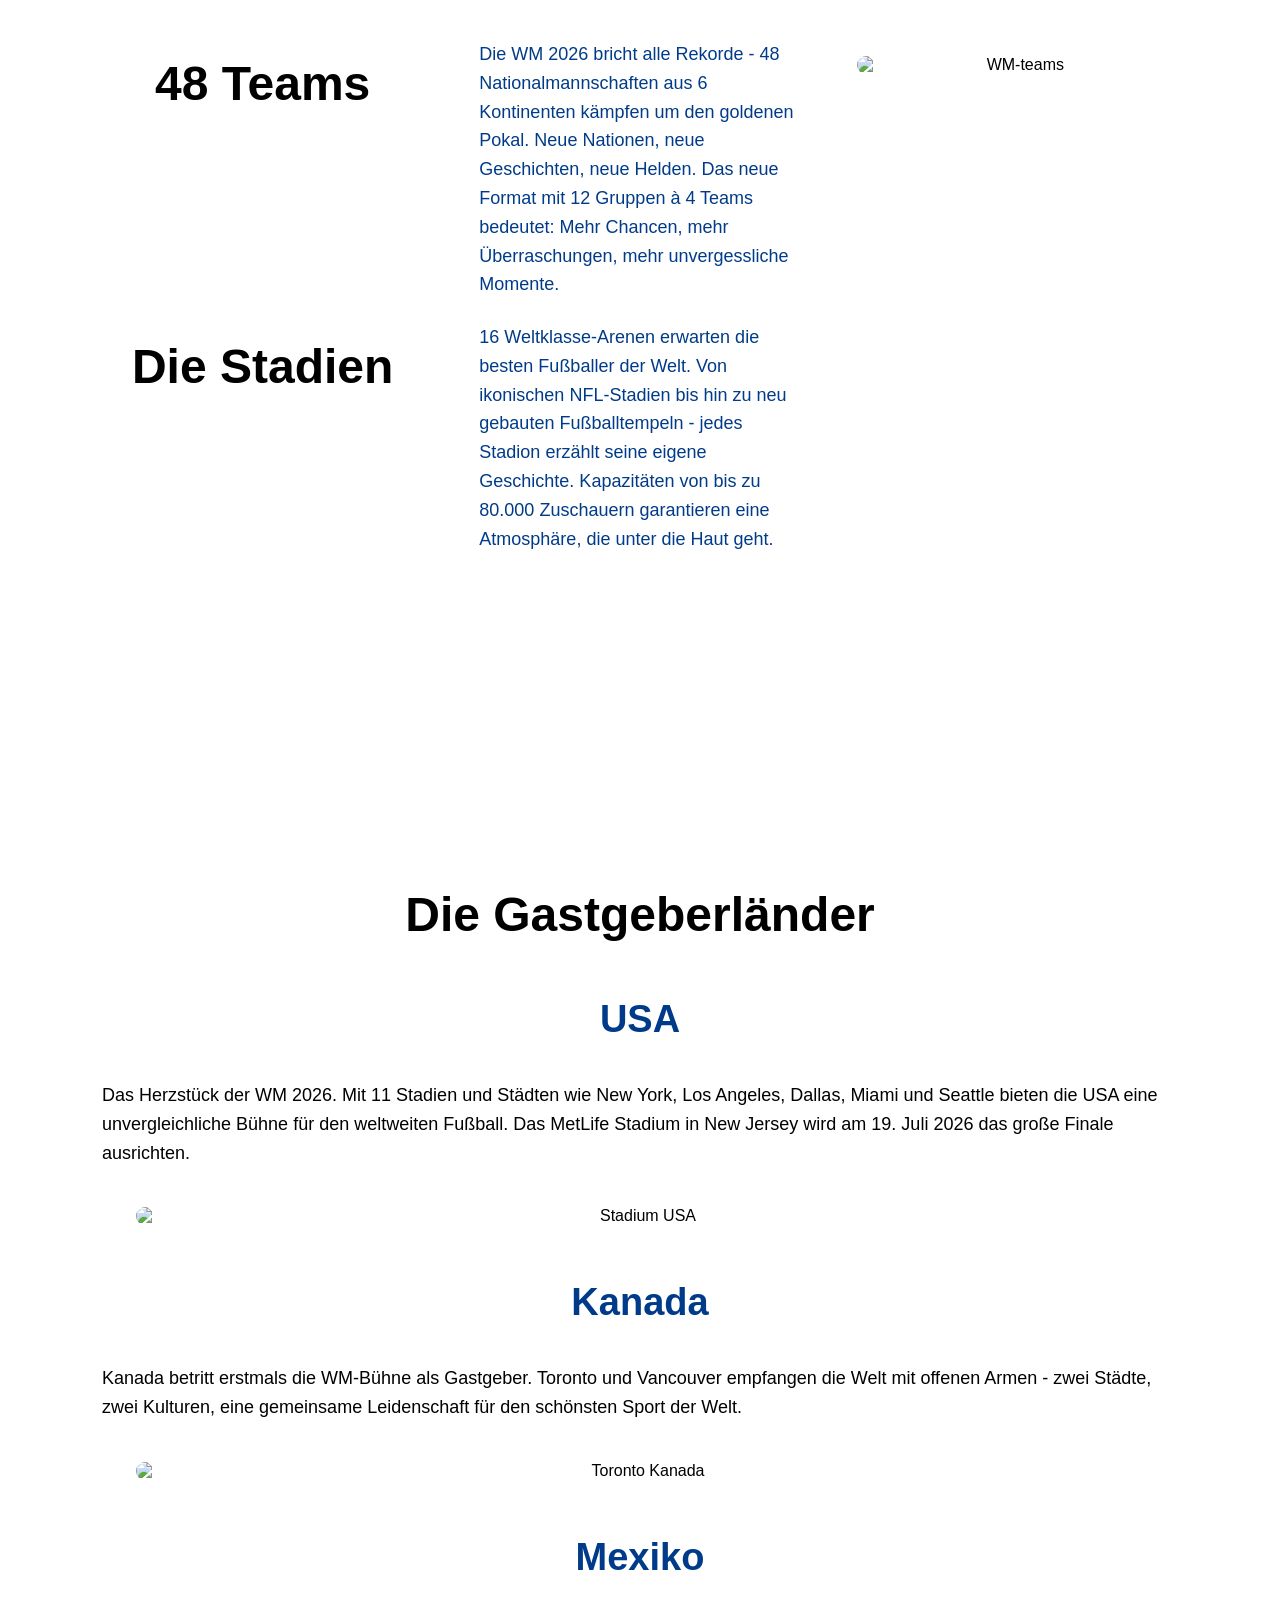
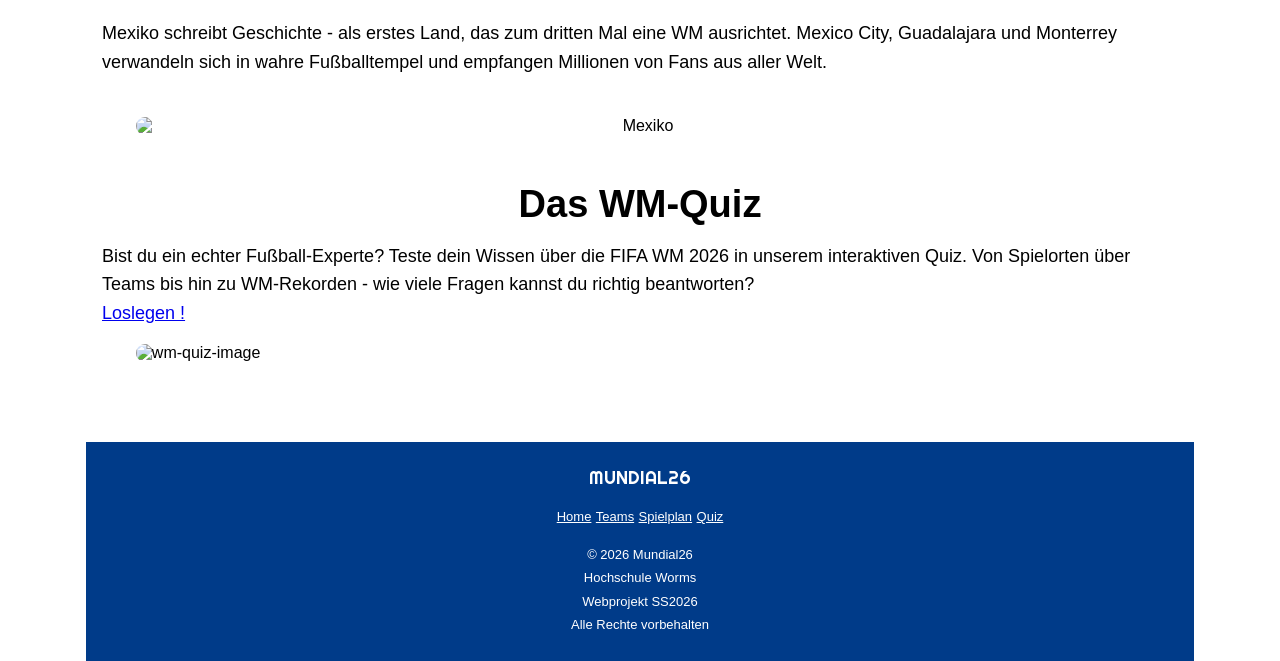
==== commit 43514008: "Neuster Stand" ====
--- a/index.html
+++ b/index.html
@@ -67,7 +67,9 @@
         <!--Black banner unter dem Navbar-->
         <div class="black-banner">
             <div class="banner-content">
-                <img src="images/WC26_Logo.avif" alt="WC26-Logo" class="wc-logo"/>
+                <a href="index.html" class="wc-logo-link">
+                    <img src="images/WC26_Logo.avif" alt="WC26-Logo - Zurück zur Startseite" class="wc-logo"/>
+                </a>
                 <div class="banner-text">
                     <span class="banner-title">FIFA-FUSSBALL-</span>
                     <span class="banner-title">WELTMEISTERSCHAFT</span>
--- a/style.css
+++ b/style.css
@@ -1,25 +1,26 @@
-
-    /*STARTSEITE(HOME-PAGE)*/
-*{
+/* ========================================
+   STARTSEITE (HOME-PAGE)
+   ======================================== */
+
+* {
     box-sizing: border-box;
-    margin:0;
+    margin: 0;
     padding: 0;
 }
 
-body{
+body {
     font-family: "Google sans", sans-serif;
     display: grid;
     grid-template-rows: auto 1fr auto;  /* Header, Main, Footer */
-    min-height: 100vh;   /* volle Bildschirmhöhe */
-
-}
-
-html, body{
+    min-height: 100vh;
+}
+
+html, body {
     scroll-behavior: smooth;
 }
 
 .sticky-header {
-    grid-column: 1 / -1;  /* nimmt alle Spalten */
+    grid-column: 1 / -1;
     position: sticky;
     top: 0;
     z-index: 100;
@@ -30,26 +31,27 @@
     width: 100%;
 }
 
-footer{
-    width: 100%;
-}
-
-.hero{
+footer {
+    width: 100%;
+}
+
+.hero {
     width: 100%;
     position: relative;
 }
 
-    
-
-/* Äußerer Rahmen der Navigationsleiste */
+
+/* ========================================
+   NAVIGATION
+   ======================================== */
+
 .navbar {
     background-color: #003b89;
     height: 2.5rem;
     padding: 0 20px;
     width: 100%;
-    /* Flexbox: Logo links, Links rechts */
-    display: flex;
-    align-items: center;  
+    display: flex;
+    align-items: center;
     justify-content: space-between;
 }
 
@@ -62,27 +64,28 @@
     align-items: center;
     gap: 18px;
 }
-.logo-mundial-white{
+
+.logo-mundial-white {
     color: white;
     text-decoration: none;
 }
-.buttons{
+
+.buttons {
     display: flex;
     gap: 15px;
 }
-.search-icon{
+
+.search-icon {
     background: none;
     border: none;
-    color: white;        /* ← Farbe des Icons ändern */
+    color: white;
     font-size: 18px;
     cursor: pointer;
     margin-right: 0px;
 }
 
-
-/* Der Burger-Button mit 3 Strichen */
 .burger {
-    display: flex;                 /* auf Desktop versteckt */
+    display: flex;
     flex-direction: column;
     gap: 5px;
     background: none;
@@ -91,7 +94,6 @@
     padding: 4px;
 }
 
-/* Jeder Strich des Burger-Buttons */
 .burger span {
     display: block;
     width: 20px;
@@ -100,28 +102,22 @@
     border-radius: 2px;
 }
 
-/* Navigationslinks nebeneinander */
 .nav-links {
     display: none;
-    flex-direction: column;      /* Links untereinander */
-    position: absolute;          /* schwebt über dem Inhalt */
-    top: 40px;                   /* direkt unter der Navbar */
-    left: auto;
+    flex-direction: column;
+    position: absolute;
+    top: 40px;
     right: 0;
     width: 120px;
-    /*align-items: start;*/
     background-color: #003b89;
     padding: 10px;
     z-index: 200;
-
-}
-
-/* Menü anzeigen wenn Klasse "open" vorhanden */
+}
+
 .nav-links.open {
     display: flex;
 }
 
-/* Einzelner Navigationslink */
 .link {
     color: #ffff;
     text-decoration: none;
@@ -129,16 +125,19 @@
     font-size: 11px;
     text-align: left;
     margin-bottom: 15px;
-    transition: color 0.9s;        /* weiche Animation beim Hovern */
-}
-
-/* Aktiver Link (aktuelle Seite) */
+    transition: color 0.9s;
+}
+
 .link.active {
     color: #1eff00;
     font-weight: bold;
 }
 
-/* Schwarzer Bereich unter der Navbar */
+
+/* ========================================
+   SCHWARZER BANNER
+   ======================================== */
+
 .black-banner {
     background-color: #000000;
     width: 100%;
@@ -149,26 +148,38 @@
     justify-content: space-between;
 }
 
-/* Logo und Text nebeneinander zentriert */
 .banner-content {
     display: flex;
     align-items: center;
     gap: 10px;
 }
 
-/* WC26-Logo Größe */
 .wc-logo {
     width: auto;
     height: 50px;
 }
 
-/* Textbereich: Zeilen untereinander */
+.wc-logo-link {
+    display: inline-block;
+    text-decoration: none;
+    border: none;
+    outline: none;
+}
+
+.wc-logo-link img {
+    display: block;
+    transition: transform 0.2s ease;
+}
+
+.wc-logo-link:hover img {
+    transform: scale(1.05);
+}
+
 .banner-text {
     display: flex;
     flex-direction: column;
 }
 
-/* Haupttext in Weiß */
 .banner-title {
     color: white;
     font-size: 12px;
@@ -176,7 +187,6 @@
     letter-spacing: 0px;
 }
 
-/* Zurück-Button */
 .back-btn {
     background: none;
     border: 1px solid white;
@@ -191,51 +201,46 @@
     transition: background-color 0.6s;
 }
 
-.hero{
-    position: relative;
-    width: 100%;
-}
-
-.container{
+
+/* ========================================
+   CONTAINER & BILDER
+   ======================================== */
+
+.container {
     max-width: 1140px;
     margin: 0 auto;
-
-}
-.img{
+}
+
+.img {
     height: auto;
     display: block;
-    margin: 1rem auto ;
+    margin: 1rem auto;
     width: 91%;
     border-radius: 15px;
 }
 
-.iframe-video1{
+.img1 {
+    margin-top: 0;
+    width: 100%;
+    height: auto;
+    border-radius: 0px;
+    object-fit: cover;
+    object-position: center;
+}
+
+.iframe-video1 {
     height: 200px;
-    margin: 1rem ;
+    margin: 1rem;
     width: 91%;
     border-radius: 15px;
 }
 
-.iframe-wrapper{
-    width: 100%;
-    height: 1200px;
-    border: none;
-    border-radius: 15px;
-    margin: 0 auto;
-    padding: 0 1rem;
-}
-
-
-.img1{
-    margin-top: 0;
-    width: 100%;
-    height: auto;          /* feste Höhe */
-    border-radius: 0px;
-    object-fit: cover;      /* Bild füllt den Bereich ohne Verzerrung */
-    object-position: center; /* zentriert */
-}
-
-.hero-content{
+
+/* ========================================
+   HERO & CONTENT
+   ======================================== */
+
+.hero-content {
     display: flex;
     flex-direction: column;
     justify-content: center;
@@ -246,53 +251,65 @@
     display: grid;
     grid-template-columns: 1fr;
     gap: 1.5rem;
-    justify-items: center;  
-    text-align: center;      
+    justify-items: center;
+    text-align: center;
 }
 
 .gast-content {
     display: grid;
     grid-template-columns: 1fr;
     gap: 1.5rem;
-    justify-items: center;  
-    text-align: center;
-}
-
-
-h1,h2,h3,h4,h5{
+    justify-items: center;
+    text-align: center;
+}
+
+
+/* ========================================
+   TYPOGRAPHIE
+   ======================================== */
+
+h1, h2, h3, h4, h5 {
     padding: 1rem 1rem;
     text-align: center;
 }
 
-p{
+p {
     font-size: 14px;
-    text-align: left;
-    text-justify: auto;
     padding: 0 1rem;
     line-height: 1.4;
     text-align: left;
 }
 
-section{
+section {
     margin-bottom: 1rem;
 }
-article{
+
+article {
     margin-bottom: 1rem;
 }
 
-.h1-fifa{
-    text-align: center;  
-}
-.länder{
+.h1-fifa {
+    text-align: center;
+}
+
+.länder {
     color: #003b89;
 }
-.h3-länder{
+
+.h3-länder {
     color: #003b89;
 }
-.p-info-karten{
+
+.p-info-karten {
     color: #003b89;
 }
-.footer-container{
+
+
+/* ========================================
+   FOOTER
+   ======================================== */
+
+.footer-container {
     display: flex;
     flex-direction: column;
     align-items: center;
@@ -300,16 +317,18 @@
     padding: 10px;
     margin-top: 3rem;
 }
-.footer-links{
-    align-items: center;
-}
-.footer-links a{
+
+.footer-links {
+    align-items: center;
+}
+
+.footer-links a {
     color: white;
     font-size: 11px;
     transition: color 0.3s;
 }
 
-.text-footer{
+.text-footer {
     text-align: center;
     font-weight: 100;
     line-height: 1.8;
@@ -318,7 +337,10 @@
 }
 
 
-/* Filter-Bereich */
+/* ========================================
+   TEAMS-SEITE
+   ======================================== */
+
 .filters {
     display: flex;
     flex-wrap: wrap;
@@ -349,16 +371,13 @@
     font-size: 0.9rem;
 }
 
-/* Teams Grid — CSS Grid responsive ohne Media Query */
 .teams-grid {
     display: grid;
     grid-template-columns: repeat(auto-fill, minmax(140px, 1fr));
     gap: 1rem;
-    margin-top: 1.5rem;
     margin: 0 1rem;
 }
 
-/* Einzelne Team-Karte */
 .team-card {
     background-color: white;
     border: 1px solid #eee;
@@ -368,13 +387,13 @@
     display: flex;
     flex-direction: column;
     align-items: center;
-    box-shadow: 0 2px 8px rgba(0,0,0,0.06);
+    box-shadow: 0 2px 8px rgba(0, 0, 0, 0.06);
     transition: transform 0.2s, box-shadow 0.2s;
 }
 
 .team-card:hover {
     transform: translateY(-8px);
-    box-shadow: 0 4px 14px rgba(0,0,0,0.12);
+    box-shadow: 0 4px 14px rgba(0, 0, 0, 0.12);
 }
 
 .team-card img {
@@ -399,48 +418,279 @@
 }
 
 
-/* Spielplan Widget */
-
+/* ========================================
+   SPIELPLAN-SEITE
+   ======================================== */
+
+.spielplan-header {
+    text-align: center;
+    margin-bottom: 2rem;
+}
+
+.spielplan-header h1 {
+    font-size: 2rem;
+    color: #003b89;
+    padding: 0;
+    margin-bottom: 0.5rem;
+}
+
+.spielplan-intro {
+    text-align: center;
+    font-size: 1rem;
+    color: #555;
+    max-width: 700px;
+    margin: 0 auto 1.5rem auto;
+    padding: 0 1rem;
+}
+
+.anstosszeiten-wrapper {
+    text-align: center;
+}
+
+.anstosszeiten-wrapper h2 {
+    font-size: 1.8rem;
+    color: #003b89;
+    padding: 0;
+    margin-bottom: 0.5rem;
+}
+
+.anstosszeiten-info {
+    text-align: center;
+    font-size: 1rem;
+    color: #555;
+    margin-bottom: 1.5rem;
+}
+
+.widget-box {
+    max-width: 950px;
+    margin: 0 auto;
+    padding: 1.5rem 1rem;
+    background: white;
+    border-radius: 16px;
+    box-shadow: 0 4px 20px rgba(0, 0, 0, 0.08);
+}
 
 .iframe-wrapper {
     width: 100%;
-    max-width: 1200px;
-    margin: 0 auto;
-    max-height: 200vh;     /* jamais plus que 90% de l'écran visible */
-    overflow-y: auto;     /* scroll interne si le contenu dépasse */
-}
-
-.iframe-wrapper iframe {
-    width: 100%;
-    height: 1200px;
+    display: flex;
+    justify-content: center;
+    align-items: center;
+}
+
+.widget-iframe {
+    width: 100%;
+    max-width: 900px;
+    height: 900px;
     border: none;
     border-radius: 12px;
+    background: white;
     display: block;
-    margin: 0;
-}
-
-
-/* DESKTOP und Tablets Landschaft — ab 792px */
+    margin: 0 auto;
+}
+
+
+/* ========================================
+   QUIZ-SEITE
+   ======================================== */
+
+.quiz-section {
+    padding: 2rem 1rem;
+    text-align: center;
+}
+
+.quiz-section h1 {
+    font-size: 2rem;
+    color: #003b89;
+    padding: 0;
+}
+
+.quiz-intro {
+    text-align: center;
+    font-size: 1rem;
+    color: #555;
+    margin-bottom: 1.5rem;
+}
+
+/* ----- Fortschrittsbalken ----- */
+.progress-bar {
+    max-width: 400px;
+    height: 6px;
+    background: #ddd;
+    border-radius: 3px;
+    margin: 0 auto 0.3rem auto;
+    overflow: hidden;
+}
+
+.progress-fill {
+    height: 100%;
+    width: 0%;
+    background: #003b89;
+    border-radius: 3px;
+    transition: width 0.4s ease;
+}
+
+.question-counter {
+    font-size: 0.85rem;
+    color: #888;
+    margin-bottom: 1.5rem;
+}
+
+/* ----- Quiz-Container ----- */
+#quizContainer {
+    display: flex;
+    flex-direction: column;
+    align-items: center;
+    width: 100%;
+}
+
+/* ----- Quiz-Karte ----- */
+.quiz-card {
+    background: white;
+    border-radius: 16px;
+    padding: 2rem 1.5rem;
+    box-shadow: 0 4px 20px rgba(0, 0, 0, 0.08);
+    max-width: 700px;
+    width: 100%;
+    margin: 0 auto 1.5rem auto;
+}
+
+.quiz-card h2 {
+    font-size: 1.2rem;
+    color: #222;
+    padding: 0 0 1rem 0;
+    border-bottom: 2px solid #f0f0f0;
+}
+
+/* ----- Antwort-Buttons ----- */
+.answers {
+    display: grid;
+    gap: 0.8rem;
+    margin-top: 1.5rem;
+}
+
+.answer-btn {
+    padding: 0.9rem 1.2rem;
+    border: 2px solid #e0e0e0;
+    border-radius: 10px;
+    cursor: pointer;
+    background: #fafafa;
+    font-size: 1rem;
+    font-family: inherit;
+    transition: all 0.2s ease;
+    text-align: left;
+}
+
+.answer-btn:hover:not(:disabled) {
+    background: #f0f4ff;
+    border-color: #003b89;
+}
+
+.answer-btn.correct {
+    background: #d4edda;
+    border-color: #28a745;
+}
+
+.answer-btn.wrong {
+    background: #f8d7da;
+    border-color: #dc3545;
+}
+
+.answer-btn:disabled {
+    cursor: default;
+    opacity: 0.7;
+}
+
+/* ----- Next Button ----- */
+#nextBtn {
+    display: block;
+    margin: 0 auto;
+    background: #003b89;
+    color: white;
+    border: none;
+    border-radius: 10px;
+    padding: 12px 30px;
+    cursor: pointer;
+    font-size: 1rem;
+    font-weight: 600;
+    transition: background 0.3s ease;
+}
+
+#nextBtn:hover {
+    background: #002f6c;
+}
+
+#nextBtn:disabled {
+    opacity: 0.5;
+    cursor: default;
+}
+
+/* ----- Ergebnis ----- */
+#resultBox {
+    display: none;
+    text-align: center;
+    background: white;
+    border-radius: 16px;
+    padding: 2.5rem 2rem;
+    max-width: 500px;
+    margin: 0 auto;
+    box-shadow: 0 4px 20px rgba(0, 0, 0, 0.08);
+}
+
+#resultBox h2 {
+    font-size: 1.8rem;
+    color: #003b89;
+    padding: 0;
+}
+
+#scoreText {
+    text-align: center;
+    font-size: 1.2rem;
+    margin: 1rem 0;
+}
+
+.restart-btn {
+    display: block;
+    margin: 0 auto;
+    background: #003b89;
+    color: white;
+    border: none;
+    border-radius: 10px;
+    padding: 12px 30px;
+    cursor: pointer;
+    font-size: 1rem;
+    font-weight: 600;
+    transition: background 0.3s ease;
+}
+
+.restart-btn:hover {
+    background: #002f6c;
+}
+
+
+/* ========================================
+   RESPONSIVE: TABLETS & DESKTOP ab 792px
+   ======================================== */
+
 @media screen and (min-width: 792px) {
- 
-    /* Burger verstecken, Navigation horizontal (Flexbox) */
+
+    /* Burger verstecken */
     .burger {
         display: none;
     }
 
-    .logo-mundial-white{
+    .logo-mundial-white {
         margin-left: 40px;
     }
- 
-    .wc-logo{
+
+    .wc-logo {
         margin-left: 40px;
         width: 30px;
     }
-    
-    .back-btn{
+
+    .back-btn {
         margin-right: 40px;
     }
- 
+
     .nav-links {
         display: flex;
         flex-direction: row;
@@ -450,90 +700,88 @@
         margin: 0 40px;
         gap: 50px;
     }
- 
-    .link{
+
+    .link {
         font-size: 15px;
         margin-bottom: 0;
     }
- 
+
     .link:hover {
         color: #e5ff00;
     }
- 
-    .container{
+
+    .container {
         padding: 0 2rem;
     }
- 
-    .img1 {
-        height: auto;
-    }
- 
-    h1 { font-size: 48px; }
-    h2 { font-size: 38px; }
-    h3 { font-size: 28px; }
-    h4 { font-size: 25px; }
-    p  { font-size: 16px; line-height: 1.6; }
- 
-    /* Hero-Content - Bild und Text nebeneinander mit CSS Grid */
+
+    /* Typografie */
+    h1 {
+        font-size: 48px;
+    }
+    h2 {
+        font-size: 38px;
+    }
+    h3 {
+        font-size: 28px;
+    }
+    h4 {
+        font-size: 25px;
+    }
+    p {
+        font-size: 16px;
+        line-height: 1.6;
+    }
+
+    /* Hero-Content - 2 Spalten */
     .hero-content {
         grid-template-columns: 1fr 1fr;
         align-items: center;
         gap: 1rem;
     }
- 
-    /* Info-Karten — 3 Spalten mit CSS Grid */
+
+    .img1 {
+        height: auto;
+    }
+
+    /* Info-Karten - 3 Spalten */
     .info-karten-content {
-        grid-template-columns: (repeat(3, 1fr));
+        grid-template-columns: repeat(3, 1fr);
         align-items: start;
         justify-items: center;
     }
- 
-    /* Gastgeberländer — 3 Spalten mit CSS Grid */
+
+    /* Gastgeberländer */
     .gast-content {
         grid-template-columns: 1fr;
         align-items: start;
         justify-items: center;
     }
- 
+
     .gast-content h2 {
         grid-column: 1 / -1;
     }
- 
-    /* Teams-Grid — größere Karten */
+
+    /* Teams-Grid */
     .teams-grid {
         grid-template-columns: repeat(auto-fill, minmax(180px, 1fr));
-    }
- 
-    .iframe-video1 {
-        height: 450px;
-    }
-    .iframe-video2 {
-        height: 250px;
-        margin-bottom: 2rem;
     }
 
     .filters {
         gap: 5rem;
         margin-top: 4rem;
         padding: 1.25rem;
-       
-    }
-    
-    .anstosszeiten {
-        padding: 2rem;
-    }
-
-    .anstosszeiten h1 {
-        font-size: 2.6rem;
-    }
-
-    .anstosszeiten p {
-        font-size: 16px;
-        text-align: center;
-    }
-
- 
-    /* Footer — nebeneinander mit CSS Grid */
+    }
+
+    /* Videos */
+    .iframe-video1 {
+        height: 450px;
+    }
+    .iframe-video2 {
+        height: 250px;
+        margin-bottom: 2rem;
+    }
+
+    /* Footer */
     .footer-container {
         grid-template-columns: auto 1fr auto;
         align-items: center;
@@ -543,38 +791,75 @@
         margin-top: 4rem;
     }
 
-    .footer-links a{
+    .footer-links a {
         font-size: 13px;
     }
- 
+
     .text-footer {
         font-size: 13px;
         text-align: center;
     }
- 
-}
- 
- 
-/* LARGE DESKTOP — ab 1200px */
+
+    /* Spielplan */
+    .spielplan-header h1 {
+        font-size: 3rem;
+    }
+
+    .spielplan-intro {
+        font-size: 1.1rem;
+    }
+
+    .anstosszeiten-wrapper h2 {
+        font-size: 2.4rem;
+    }
+
+    .widget-iframe {
+        height: 1200px;
+    }
+
+    /* Quiz */
+    .answers {
+        grid-template-columns: 1fr 1fr;
+    }
+
+    .quiz-card h2 {
+        font-size: 1.4rem;
+    }
+}
+
+
+/* ========================================
+   RESPONSIVE: LARGE DESKTOP ab 1200px
+   ======================================== */
+
 @media screen and (min-width: 1200px) {
- 
+
     .img1 {
         height: 650px;
     }
-    .img{
-
-    }
- 
-    h1 { font-size: 58px;  margin-top: 3rem;}
-    h2 { font-size: 48px; }
-    h3 { font-size: 38px; }
-    h4 { font-size: 35px; }
-    p  { font-size: 18px; line-height: 1.6; }
- 
+
+    h1 {
+        font-size: 58px;
+        margin-top: 3rem;
+    }
+    h2 {
+        font-size: 48px;
+    }
+    h3 {
+        font-size: 38px;
+    }
+    h4 {
+        font-size: 35px;
+    }
+    p {
+        font-size: 18px;
+        line-height: 1.6;
+    }
+
     .container {
         padding: 0 1rem;
     }
- 
+
     .iframe-video1 {
         height: 500px;
     }
@@ -586,12 +871,13 @@
     .filter-group label {
         font-size: 1rem;
         font-weight: 600;
-        
-    }
-
- 
-}
-
-
-
-
+    }
+
+    .spielplan-header h1 {
+        font-size: 3.5rem;
+    }
+
+    .widget-iframe {
+        height: 1400px;
+    }
+}
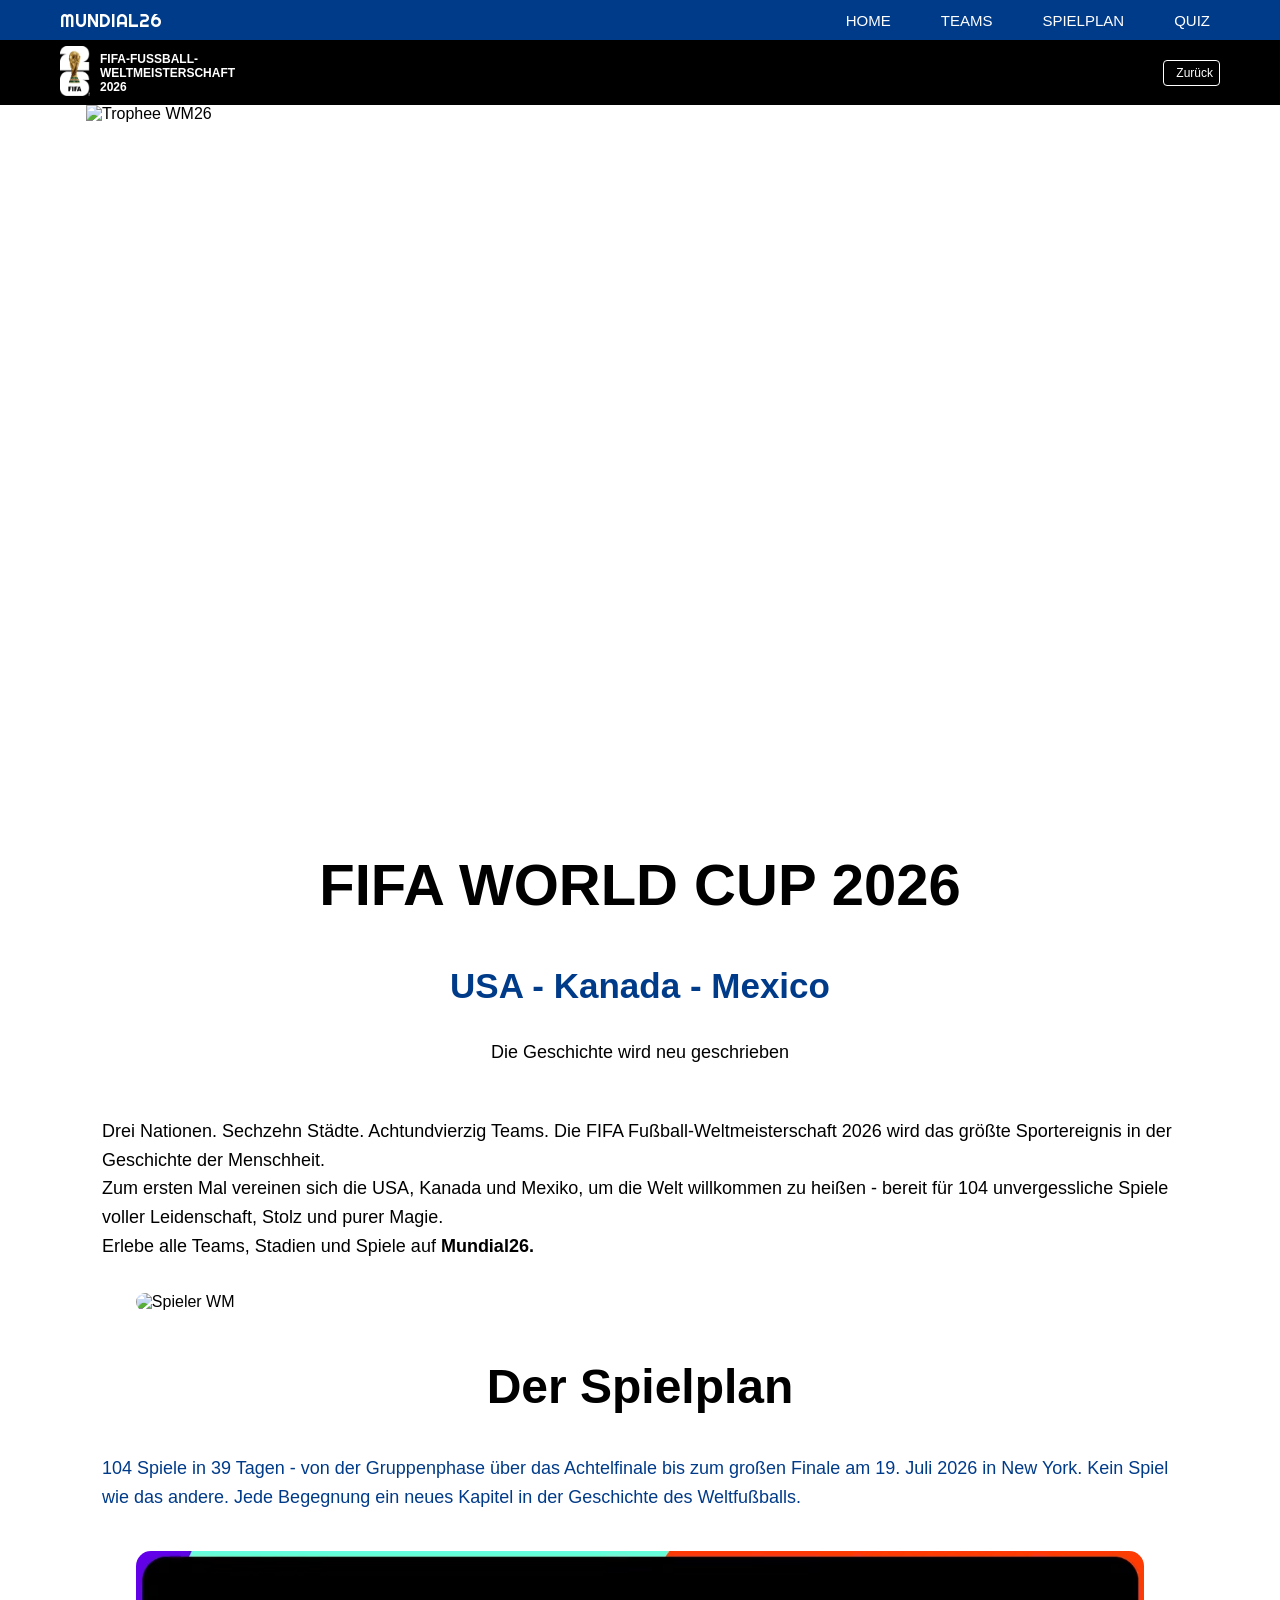
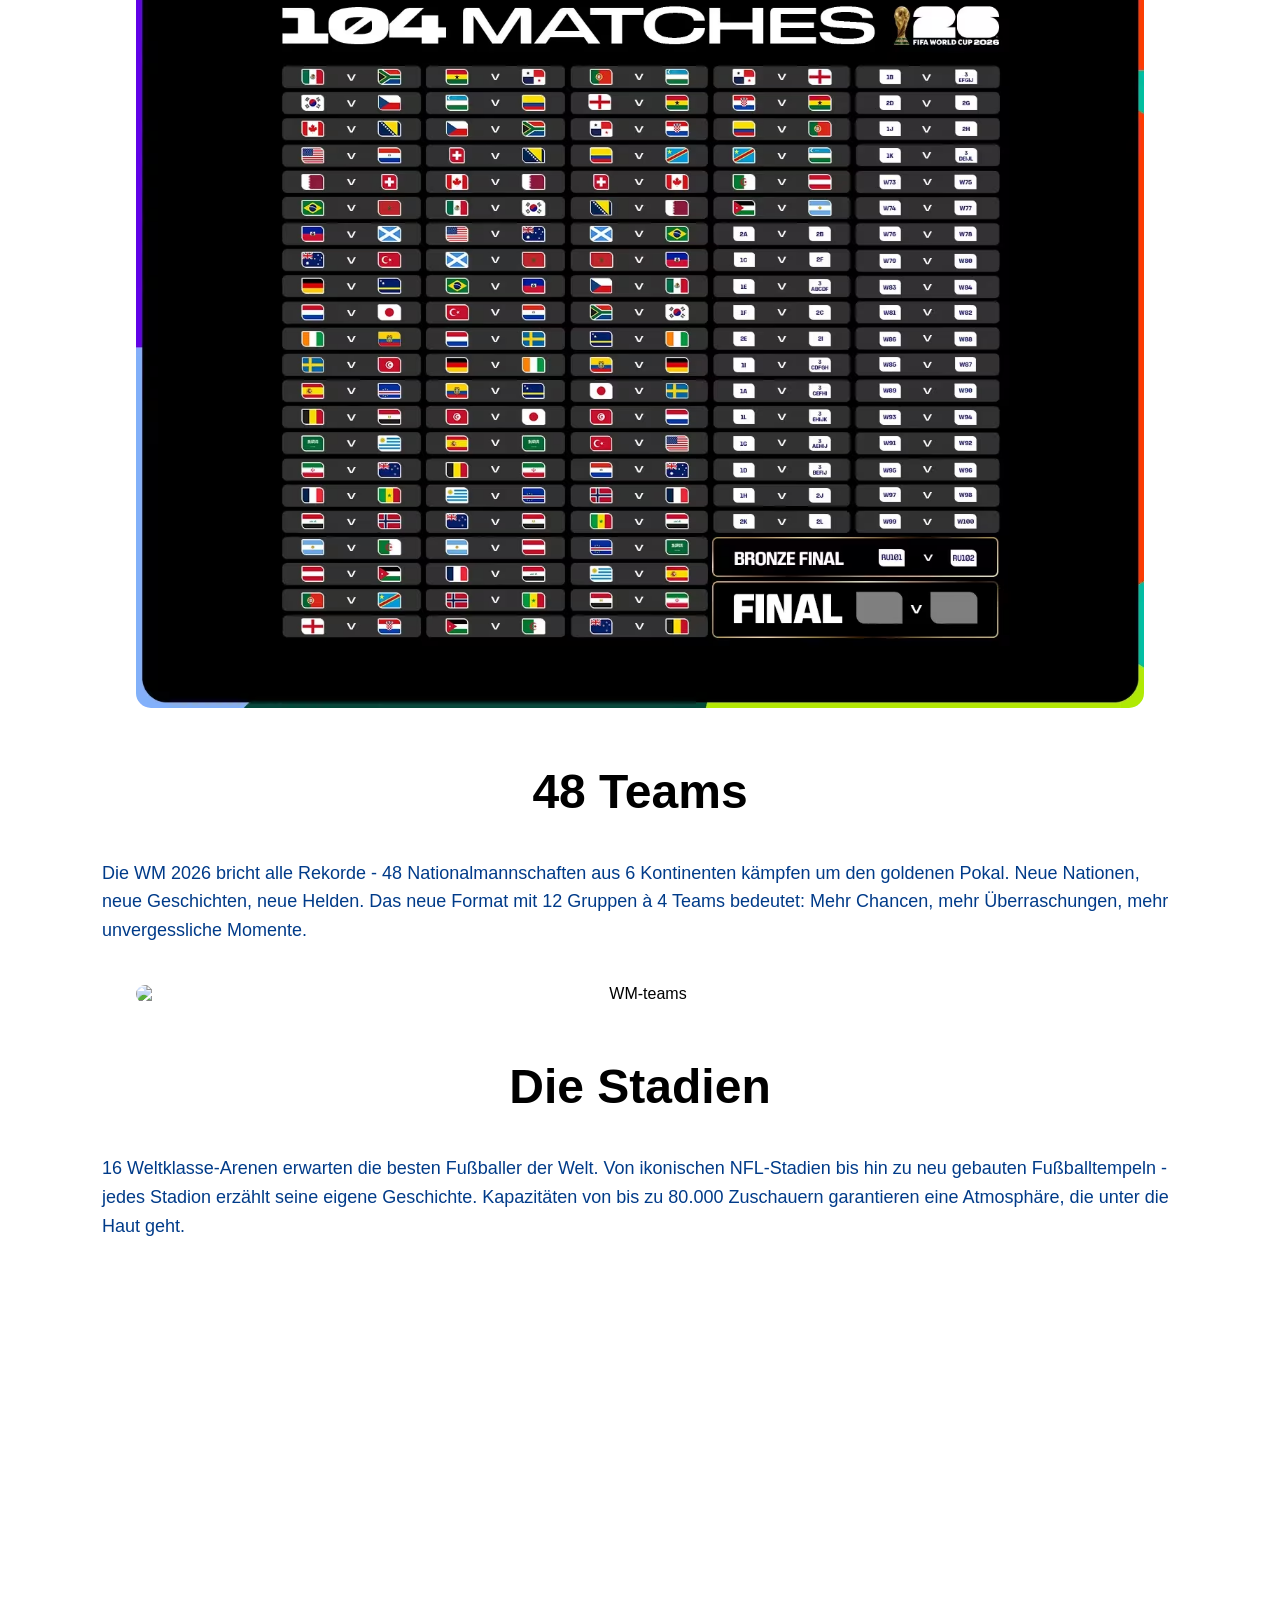
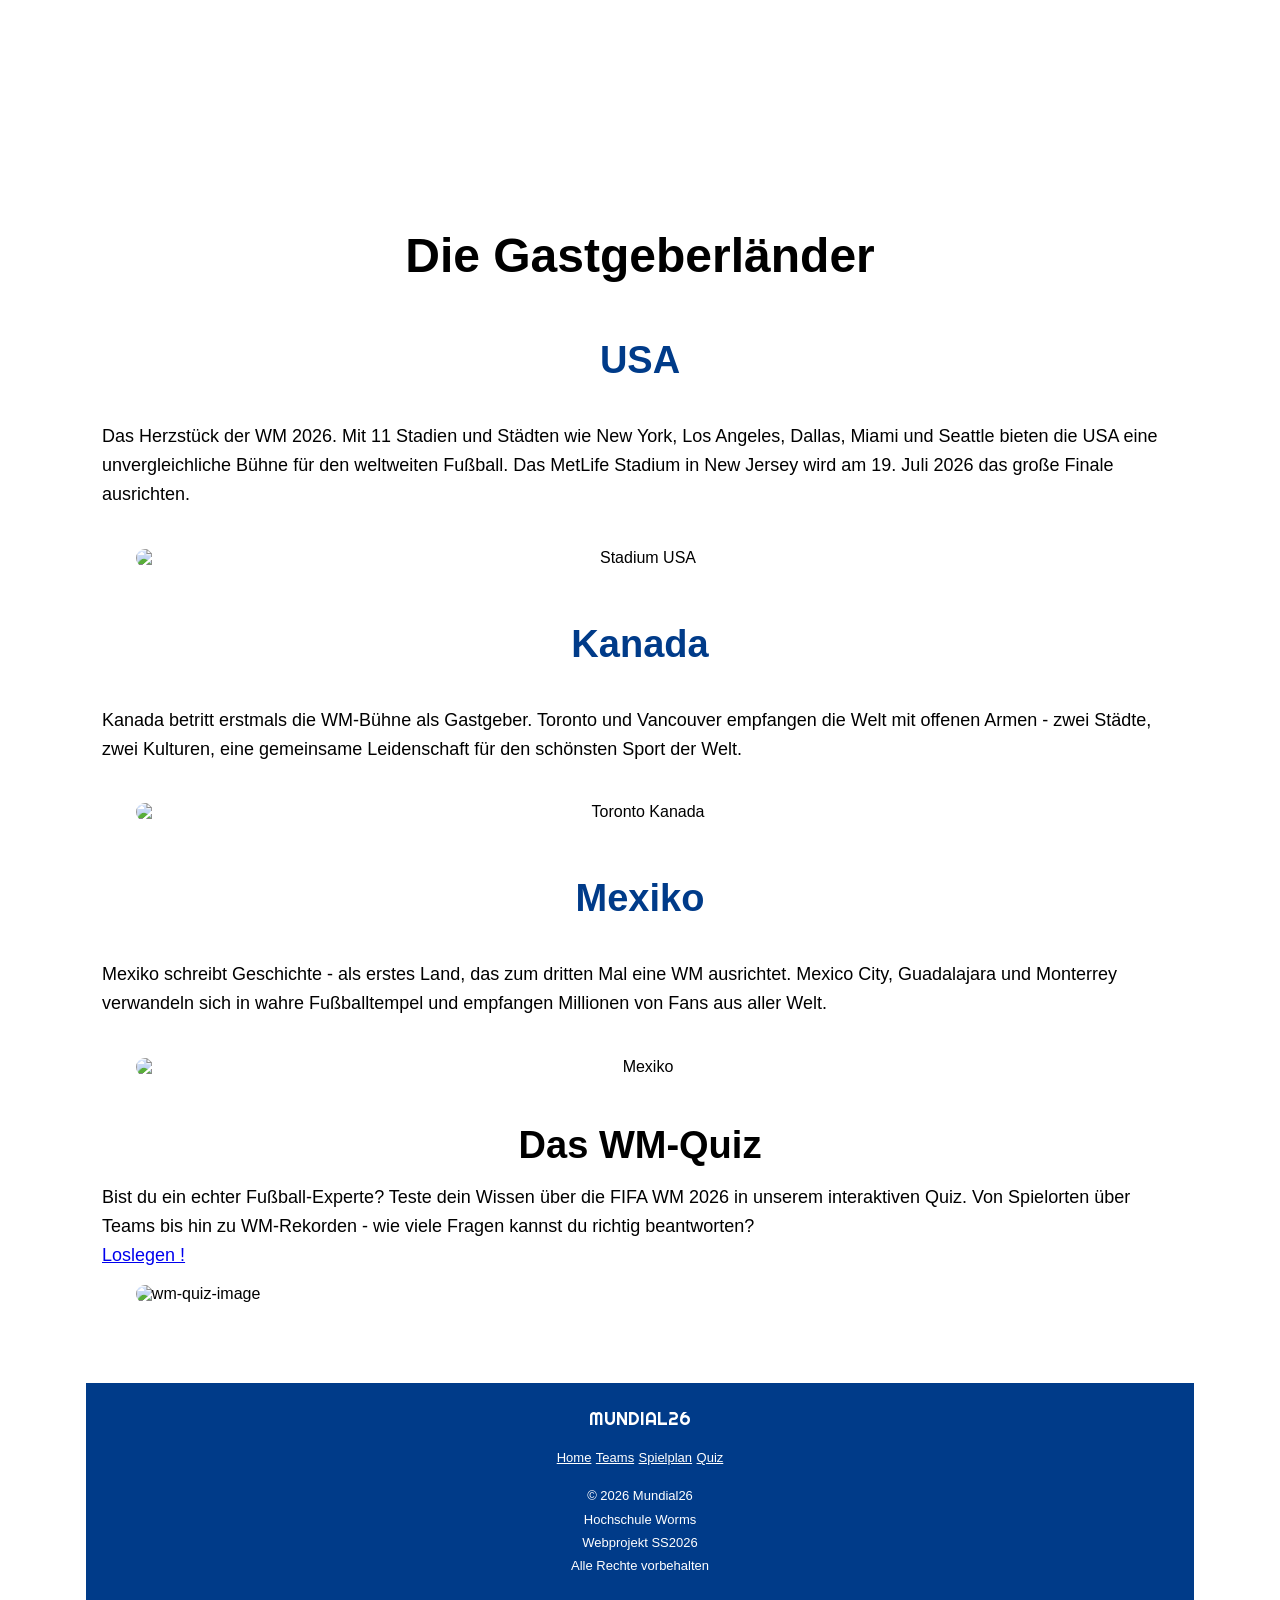
==== commit 653700d0: "OG-Image URL absolut auf allen Seiten" ====
--- a/index.html
+++ b/index.html
@@ -23,7 +23,7 @@
     <meta property="og:description" content="Alles zur FIFA Fußball-Weltmeisterschaft 2026 in USA, Kanada und Mexiko.">
     <meta property="og:type" content="website">
     <meta property="og:locale" content="de_DE">
-    <meta property="og:image" content="images/mundial-og-image.png">
+    <meta property="og:image" content="https://josiasketcha.github.io/Webprojektss2026_mundial26/images/mundial-og-image.png">
 
     <link rel="icon" type="image/x-icon" href="images/favicon.ico">
     <link rel="icon" type="image/png" sizes="16x16" href="images/favicon-16x16.png">
--- a/style.css
+++ b/style.css
@@ -1,26 +1,24 @@
-/* ========================================
-   STARTSEITE (HOME-PAGE)
-   ======================================== */
-
-* {
+/*STARTSEITE(HOME-PAGE)*/
+*{
     box-sizing: border-box;
-    margin: 0;
+    margin:0;
     padding: 0;
 }
 
-body {
+body{
     font-family: "Google sans", sans-serif;
     display: grid;
     grid-template-rows: auto 1fr auto;  /* Header, Main, Footer */
-    min-height: 100vh;
-}
-
-html, body {
+    min-height: 100vh;   /* volle Bildschirmhöhe */
+
+}
+
+html, body{
     scroll-behavior: smooth;
 }
 
 .sticky-header {
-    grid-column: 1 / -1;
+    grid-column: 1 / -1;  /* nimmt alle Spalten */
     position: sticky;
     top: 0;
     z-index: 100;
@@ -31,27 +29,26 @@
     width: 100%;
 }
 
-footer {
-    width: 100%;
-}
-
-.hero {
+footer{
+    width: 100%;
+}
+
+.hero{
     width: 100%;
     position: relative;
 }
 
-
-/* ========================================
-   NAVIGATION
-   ======================================== */
-
+    
+
+/* Äußerer Rahmen der Navigationsleiste */
 .navbar {
     background-color: #003b89;
     height: 2.5rem;
     padding: 0 20px;
     width: 100%;
-    display: flex;
-    align-items: center;
+    /* Flexbox: Logo links, Links rechts */
+    display: flex;
+    align-items: center;  
     justify-content: space-between;
 }
 
@@ -64,28 +61,27 @@
     align-items: center;
     gap: 18px;
 }
-
-.logo-mundial-white {
+.logo-mundial-white{
     color: white;
     text-decoration: none;
 }
-
-.buttons {
+.buttons{
     display: flex;
     gap: 15px;
 }
-
-.search-icon {
+.search-icon{
     background: none;
     border: none;
-    color: white;
+    color: white;        /* ← Farbe des Icons ändern */
     font-size: 18px;
     cursor: pointer;
     margin-right: 0px;
 }
 
+
+/* Der Burger-Button mit 3 Strichen */
 .burger {
-    display: flex;
+    display: flex;                 /* auf Desktop versteckt */
     flex-direction: column;
     gap: 5px;
     background: none;
@@ -94,6 +90,7 @@
     padding: 4px;
 }
 
+/* Jeder Strich des Burger-Buttons */
 .burger span {
     display: block;
     width: 20px;
@@ -102,22 +99,28 @@
     border-radius: 2px;
 }
 
+/* Navigationslinks nebeneinander */
 .nav-links {
     display: none;
-    flex-direction: column;
-    position: absolute;
-    top: 40px;
+    flex-direction: column;      /* Links untereinander */
+    position: absolute;          /* schwebt über dem Inhalt */
+    top: 40px;                   /* direkt unter der Navbar */
+    left: auto;
     right: 0;
     width: 120px;
+    /*align-items: start;*/
     background-color: #003b89;
     padding: 10px;
     z-index: 200;
-}
-
+
+}
+
+/* Menü anzeigen wenn Klasse "open" vorhanden */
 .nav-links.open {
     display: flex;
 }
 
+/* Einzelner Navigationslink */
 .link {
     color: #ffff;
     text-decoration: none;
@@ -125,19 +128,16 @@
     font-size: 11px;
     text-align: left;
     margin-bottom: 15px;
-    transition: color 0.9s;
-}
-
+    transition: color 0.9s;        /* weiche Animation beim Hovern */
+}
+
+/* Aktiver Link (aktuelle Seite) */
 .link.active {
     color: #1eff00;
     font-weight: bold;
 }
 
-
-/* ========================================
-   SCHWARZER BANNER
-   ======================================== */
-
+/* Schwarzer Bereich unter der Navbar */
 .black-banner {
     background-color: #000000;
     width: 100%;
@@ -148,38 +148,26 @@
     justify-content: space-between;
 }
 
+/* Logo und Text nebeneinander zentriert */
 .banner-content {
     display: flex;
     align-items: center;
     gap: 10px;
 }
 
+/* WC26-Logo Größe */
 .wc-logo {
     width: auto;
     height: 50px;
 }
 
-.wc-logo-link {
-    display: inline-block;
-    text-decoration: none;
-    border: none;
-    outline: none;
-}
-
-.wc-logo-link img {
-    display: block;
-    transition: transform 0.2s ease;
-}
-
-.wc-logo-link:hover img {
-    transform: scale(1.05);
-}
-
+/* Textbereich: Zeilen untereinander */
 .banner-text {
     display: flex;
     flex-direction: column;
 }
 
+/* Haupttext in Weiß */
 .banner-title {
     color: white;
     font-size: 12px;
@@ -187,6 +175,7 @@
     letter-spacing: 0px;
 }
 
+/* Zurück-Button */
 .back-btn {
     background: none;
     border: 1px solid white;
@@ -201,46 +190,51 @@
     transition: background-color 0.6s;
 }
 
-
-/* ========================================
-   CONTAINER & BILDER
-   ======================================== */
-
-.container {
+.hero{
+    position: relative;
+    width: 100%;
+}
+
+.container{
     max-width: 1140px;
     margin: 0 auto;
-}
-
-.img {
+
+}
+.img{
     height: auto;
     display: block;
-    margin: 1rem auto;
+    margin: 1rem auto ;
     width: 91%;
     border-radius: 15px;
 }
 
-.img1 {
-    margin-top: 0;
-    width: 100%;
-    height: auto;
-    border-radius: 0px;
-    object-fit: cover;
-    object-position: center;
-}
-
-.iframe-video1 {
+.iframe-video1{
     height: 200px;
-    margin: 1rem;
+    margin: 1rem ;
     width: 91%;
     border-radius: 15px;
 }
 
-
-/* ========================================
-   HERO & CONTENT
-   ======================================== */
-
-.hero-content {
+.iframe-wrapper{
+    width: 100%;
+    height: 1200px;
+    border: none;
+    border-radius: 15px;
+    margin: 0 auto;
+    padding: 0 1rem;
+}
+
+
+.img1{
+    margin-top: 0;
+    width: 100%;
+    height: auto;          /* feste Höhe */
+    border-radius: 0px;
+    object-fit: cover;      /* Bild füllt den Bereich ohne Verzerrung */
+    object-position: center; /* zentriert */
+}
+
+.hero-content{
     display: flex;
     flex-direction: column;
     justify-content: center;
@@ -251,65 +245,53 @@
     display: grid;
     grid-template-columns: 1fr;
     gap: 1.5rem;
-    justify-items: center;
-    text-align: center;
+    justify-items: center;  
+    text-align: center;      
 }
 
 .gast-content {
     display: grid;
     grid-template-columns: 1fr;
     gap: 1.5rem;
-    justify-items: center;
-    text-align: center;
-}
-
-
-/* ========================================
-   TYPOGRAPHIE
-   ======================================== */
-
-h1, h2, h3, h4, h5 {
+    justify-items: center;  
+    text-align: center;
+}
+
+
+h1,h2,h3,h4,h5{
     padding: 1rem 1rem;
     text-align: center;
 }
 
-p {
+p{
     font-size: 14px;
+    text-align: left;
+    text-justify: auto;
     padding: 0 1rem;
     line-height: 1.4;
     text-align: left;
 }
 
-section {
+section{
     margin-bottom: 1rem;
 }
-
-article {
+article{
     margin-bottom: 1rem;
 }
 
-.h1-fifa {
-    text-align: center;
-}
-
-.länder {
+.h1-fifa{
+    text-align: center;  
+}
+.länder{
     color: #003b89;
 }
-
-.h3-länder {
+.h3-länder{
     color: #003b89;
 }
-
-.p-info-karten {
+.p-info-karten{
     color: #003b89;
 }
-
-
-/* ========================================
-   FOOTER
-   ======================================== */
-
-.footer-container {
+.footer-container{
     display: flex;
     flex-direction: column;
     align-items: center;
@@ -317,18 +299,16 @@
     padding: 10px;
     margin-top: 3rem;
 }
-
-.footer-links {
+.footer-links{
     align-items: center;
 }
-
-.footer-links a {
+.footer-links a{
     color: white;
     font-size: 11px;
     transition: color 0.3s;
 }
 
-.text-footer {
+.text-footer{
     text-align: center;
     font-weight: 100;
     line-height: 1.8;
@@ -337,10 +317,7 @@
 }
 
 
-/* ========================================
-   TEAMS-SEITE
-   ======================================== */
-
+/* Filter-Bereich */
 .filters {
     display: flex;
     flex-wrap: wrap;
@@ -371,13 +348,16 @@
     font-size: 0.9rem;
 }
 
+/* Teams Grid — CSS Grid responsive ohne Media Query */
 .teams-grid {
     display: grid;
     grid-template-columns: repeat(auto-fill, minmax(140px, 1fr));
     gap: 1rem;
+    margin-top: 1.5rem;
     margin: 0 1rem;
 }
 
+/* Einzelne Team-Karte */
 .team-card {
     background-color: white;
     border: 1px solid #eee;
@@ -387,13 +367,13 @@
     display: flex;
     flex-direction: column;
     align-items: center;
-    box-shadow: 0 2px 8px rgba(0, 0, 0, 0.06);
+    box-shadow: 0 2px 8px rgba(0,0,0,0.06);
     transition: transform 0.2s, box-shadow 0.2s;
 }
 
 .team-card:hover {
     transform: translateY(-8px);
-    box-shadow: 0 4px 14px rgba(0, 0, 0, 0.12);
+    box-shadow: 0 4px 14px rgba(0,0,0,0.12);
 }
 
 .team-card img {
@@ -418,26 +398,218 @@
 }
 
 
-/* ========================================
-   SPIELPLAN-SEITE
-   ======================================== */
+/* Spielplan Widget */
+
+
+.iframe-wrapper {
+    width: 100%;
+    max-width: 1200px;
+    margin: 0 auto;
+    max-height: 200vh;     /* jamais plus que 90% de l'écran visible */
+    overflow-y: auto;     /* scroll interne si le contenu dépasse */
+}
+
+.iframe-wrapper iframe {
+    width: 100%;
+    height: 1200px;
+    border: none;
+    border-radius: 12px;
+    display: block;
+    margin: 0;
+}
+
+
+/* DESKTOP und Tablets Landschaft — ab 792px */
+@media screen and (min-width: 792px) {
+ 
+    /* Burger verstecken, Navigation horizontal (Flexbox) */
+    .burger {
+        display: none;
+    }
+
+    .logo-mundial-white{
+        margin-left: 40px;
+    }
+ 
+    .wc-logo{
+        margin-left: 40px;
+        width: 30px;
+    }
+    
+    .back-btn{
+        margin-right: 40px;
+    }
+ 
+    .nav-links {
+        display: flex;
+        flex-direction: row;
+        position: static;
+        width: auto;
+        background-color: transparent;
+        margin: 0 40px;
+        gap: 50px;
+    }
+ 
+    .link{
+        font-size: 15px;
+        margin-bottom: 0;
+    }
+ 
+    .link:hover {
+        color: #e5ff00;
+    }
+ 
+    .container{
+        padding: 0 2rem;
+    }
+ 
+    .img1 {
+        height: auto;
+    }
+ 
+    h1 { font-size: 48px; }
+    h2 { font-size: 38px; }
+    h3 { font-size: 28px; }
+    h4 { font-size: 25px; }
+    p  { font-size: 16px; line-height: 1.6; }
+ 
+    /* Hero-Content - Bild und Text nebeneinander mit CSS Grid */
+    .hero-content {
+        grid-template-columns: 1fr 1fr;
+        align-items: center;
+        gap: 1rem;
+    }
+ 
+    /* Info-Karten — 3 Spalten mit CSS Grid */
+    .info-karten-content {
+        grid-template-columns: (repeat(3, 1fr));
+        align-items: start;
+        justify-items: center;
+    }
+ 
+    /* Gastgeberländer — 3 Spalten mit CSS Grid */
+    .gast-content {
+        grid-template-columns: 1fr;
+        align-items: start;
+        justify-items: center;
+    }
+ 
+    .gast-content h2 {
+        grid-column: 1 / -1;
+    }
+ 
+    /* Teams-Grid — größere Karten */
+    .teams-grid {
+        grid-template-columns: repeat(auto-fill, minmax(180px, 1fr));
+    }
+ 
+    .iframe-video1 {
+        height: 450px;
+    }
+    .iframe-video2 {
+        height: 250px;
+        margin-bottom: 2rem;
+    }
+
+    .filters {
+        gap: 5rem;
+        margin-top: 4rem;
+        padding: 1.25rem;
+       
+    }
+    
+    .anstosszeiten {
+        padding: 2rem;
+    }
+
+    .anstosszeiten h1 {
+        font-size: 2.6rem;
+    }
+
+    .anstosszeiten p {
+        font-size: 16px;
+        text-align: center;
+    }
+
+ 
+    /* Footer — nebeneinander mit CSS Grid */
+    .footer-container {
+        grid-template-columns: auto 1fr auto;
+        align-items: center;
+        text-align: left;
+        justify-items: start;
+        padding: 1.5rem 2rem;
+        margin-top: 4rem;
+    }
+
+    .footer-links a{
+        font-size: 13px;
+    }
+ 
+    .text-footer {
+        font-size: 13px;
+        text-align: center;
+    }
+ 
+}
+ 
+ 
+/* LARGE DESKTOP — ab 1200px */
+@media screen and (min-width: 1200px) {
+ 
+    .img1 {
+        height: 650px;
+    }
+ 
+    h1 { font-size: 58px;  margin-top: 3rem;}
+    h2 { font-size: 48px; }
+    h3 { font-size: 38px; }
+    h4 { font-size: 35px; }
+    p  { font-size: 18px; line-height: 1.6; }
+ 
+    .container {
+        padding: 0 1rem;
+    }
+ 
+    .iframe-video1 {
+        height: 500px;
+    }
+
+    .iframe-video2 {
+        margin-bottom: 4rem;
+    }
+
+    .filter-group label {
+        font-size: 1rem;
+        font-weight: 600;
+        
+    }
+
+ 
+}
+
+
+/* SPIELPLAN-SEITE */
+
+.spielplan-section {
+    display: grid;                 /* Grid für zentrierte Ausrichtung */
+    justify-items: center;
+    padding: 2rem 0;
+}
 
 .spielplan-header {
     text-align: center;
-    margin-bottom: 2rem;
 }
 
 .spielplan-header h1 {
-    font-size: 2rem;
     color: #003b89;
     padding: 0;
     margin-bottom: 0.5rem;
+    margin-top: 0rem;             /* Abstand zum Banner */
 }
 
 .spielplan-intro {
     text-align: center;
-    font-size: 1rem;
-    color: #555;
     max-width: 700px;
     margin: 0 auto 1.5rem auto;
     padding: 0 1rem;
@@ -445,9 +617,15 @@
 
 .anstosszeiten-wrapper {
     text-align: center;
+    display: grid;
+    justify-items: center;
+    gap: 0.5rem;
+    width: 100%;
+    margin-top: 2rem;
 }
 
 .anstosszeiten-wrapper h2 {
+    text-align: center;
     font-size: 1.8rem;
     color: #003b89;
     padding: 0;
@@ -456,13 +634,14 @@
 
 .anstosszeiten-info {
     text-align: center;
-    font-size: 1rem;
-    color: #555;
     margin-bottom: 1.5rem;
 }
 
+/* Widget-Box für den Iframe */
 .widget-box {
-    max-width: 950px;
+    display: grid;
+    justify-items: center;
+    max-width: 1200px;
     margin: 0 auto;
     padding: 1.5rem 1rem;
     background: white;
@@ -470,28 +649,26 @@
     box-shadow: 0 4px 20px rgba(0, 0, 0, 0.08);
 }
 
+/* Iframe-Wrapper */
 .iframe-wrapper {
     width: 100%;
-    display: flex;
-    justify-content: center;
-    align-items: center;
-}
-
+    display: grid;
+    justify-items: center;
+    box-sizing: border-box;
+}
+
+/* Iframe selbst */
 .widget-iframe {
     width: 100%;
-    max-width: 900px;
-    height: 900px;
+    height: 1800px;
     border: none;
     border-radius: 12px;
     background: white;
-    display: block;
-    margin: 0 auto;
-}
-
-
-/* ========================================
-   QUIZ-SEITE
-   ======================================== */
+    padding: 0 15rem;
+}
+
+
+/* QUIZ-SEITE */
 
 .quiz-section {
     padding: 2rem 1rem;
@@ -499,19 +676,17 @@
 }
 
 .quiz-section h1 {
-    font-size: 2rem;
     color: #003b89;
     padding: 0;
+    margin-bottom: 1rem;             /* Abstand zum Text unten */
 }
 
 .quiz-intro {
     text-align: center;
-    font-size: 1rem;
-    color: #555;
     margin-bottom: 1.5rem;
 }
 
-/* ----- Fortschrittsbalken ----- */
+/* Fortschrittsbalken */
 .progress-bar {
     max-width: 400px;
     height: 6px;
@@ -535,7 +710,7 @@
     margin-bottom: 1.5rem;
 }
 
-/* ----- Quiz-Container ----- */
+/* Quiz-Container */
 #quizContainer {
     display: flex;
     flex-direction: column;
@@ -543,7 +718,7 @@
     width: 100%;
 }
 
-/* ----- Quiz-Karte ----- */
+/* Quiz-Karte */
 .quiz-card {
     background: white;
     border-radius: 16px;
@@ -561,7 +736,7 @@
     border-bottom: 2px solid #f0f0f0;
 }
 
-/* ----- Antwort-Buttons ----- */
+/* Antwort-Buttons */
 .answers {
     display: grid;
     gap: 0.8rem;
@@ -600,7 +775,7 @@
     opacity: 0.7;
 }
 
-/* ----- Next Button ----- */
+/* Next Button */
 #nextBtn {
     display: block;
     margin: 0 auto;
@@ -624,7 +799,7 @@
     cursor: default;
 }
 
-/* ----- Ergebnis ----- */
+/* Ergebnis-Box */
 #resultBox {
     display: none;
     text-align: center;
@@ -667,217 +842,59 @@
 }
 
 
-/* ========================================
-   RESPONSIVE: TABLETS & DESKTOP ab 792px
-   ======================================== */
-
-@media screen and (min-width: 792px) {
-
-    /* Burger verstecken */
-    .burger {
-        display: none;
-    }
-
-    .logo-mundial-white {
-        margin-left: 40px;
-    }
-
-    .wc-logo {
-        margin-left: 40px;
-        width: 30px;
-    }
-
-    .back-btn {
-        margin-right: 40px;
-    }
-
-    .nav-links {
-        display: flex;
-        flex-direction: row;
-        position: static;
-        width: auto;
-        background-color: transparent;
-        margin: 0 40px;
-        gap: 50px;
-    }
-
-    .link {
-        font-size: 15px;
-        margin-bottom: 0;
-    }
-
-    .link:hover {
-        color: #e5ff00;
-    }
-
-    .container {
-        padding: 0 2rem;
-    }
-
-    /* Typografie */
-    h1 {
-        font-size: 48px;
-    }
-    h2 {
-        font-size: 38px;
-    }
-    h3 {
-        font-size: 28px;
-    }
-    h4 {
-        font-size: 25px;
-    }
-    p {
-        font-size: 16px;
-        line-height: 1.6;
-    }
-
-    /* Hero-Content - 2 Spalten */
-    .hero-content {
-        grid-template-columns: 1fr 1fr;
-        align-items: center;
-        gap: 1rem;
-    }
-
-    .img1 {
-        height: auto;
-    }
-
-    /* Info-Karten - 3 Spalten */
-    .info-karten-content {
-        grid-template-columns: repeat(3, 1fr);
-        align-items: start;
-        justify-items: center;
-    }
-
-    /* Gastgeberländer */
-    .gast-content {
-        grid-template-columns: 1fr;
-        align-items: start;
-        justify-items: center;
-    }
-
-    .gast-content h2 {
-        grid-column: 1 / -1;
-    }
-
-    /* Teams-Grid */
-    .teams-grid {
-        grid-template-columns: repeat(auto-fill, minmax(180px, 1fr));
-    }
-
-    .filters {
-        gap: 5rem;
-        margin-top: 4rem;
-        padding: 1.25rem;
-    }
-
-    /* Videos */
-    .iframe-video1 {
-        height: 450px;
-    }
-    .iframe-video2 {
-        height: 250px;
-        margin-bottom: 2rem;
-    }
-
-    /* Footer */
-    .footer-container {
-        grid-template-columns: auto 1fr auto;
-        align-items: center;
-        text-align: left;
-        justify-items: start;
-        padding: 1.5rem 2rem;
-        margin-top: 4rem;
-    }
-
-    .footer-links a {
-        font-size: 13px;
-    }
-
-    .text-footer {
-        font-size: 13px;
-        text-align: center;
-    }
-
-    /* Spielplan */
-    .spielplan-header h1 {
-        font-size: 3rem;
-    }
-
-    .spielplan-intro {
-        font-size: 1.1rem;
-    }
-
-    .anstosszeiten-wrapper h2 {
-        font-size: 2.4rem;
-    }
-
+/* MOBILE ANPASSUNG FÜR SPIELPLAN */
+@media screen and (max-width: 991px) {
     .widget-iframe {
         height: 1200px;
+        padding: 0 0.5rem;
+    }
+    .widget-box {
+        padding: 0.5rem;
+        border-radius: 12px;
+    }
+}
+
+@media screen and (max-width: 600px) {
+    .widget-iframe {
+        height: 900px;
+        padding: 0;
+    }
+    .widget-box {
+        padding: 0.3rem;
+        border-radius: 8px;
+    }
+}
+
+
+/* RESPONSIVE: TABLETS & DESKTOP ab 792px */
+@media screen and (min-width: 792px) {
+
+    /* Spielplan */
+    
+    .widget-iframe {
+        height: 1200px;
+        padding: 0 15rem;
     }
 
     /* Quiz */
     .answers {
         grid-template-columns: 1fr 1fr;
     }
-
     .quiz-card h2 {
         font-size: 1.4rem;
     }
 }
 
 
-/* ========================================
-   RESPONSIVE: LARGE DESKTOP ab 1200px
-   ======================================== */
-
+/* RESPONSIVE: LARGE DESKTOP ab 1200px */
 @media screen and (min-width: 1200px) {
 
-    .img1 {
-        height: 650px;
-    }
-
-    h1 {
-        font-size: 58px;
-        margin-top: 3rem;
-    }
-    h2 {
-        font-size: 48px;
-    }
-    h3 {
-        font-size: 38px;
-    }
-    h4 {
-        font-size: 35px;
-    }
-    p {
-        font-size: 18px;
-        line-height: 1.6;
-    }
-
-    .container {
-        padding: 0 1rem;
-    }
-
-    .iframe-video1 {
-        height: 500px;
-    }
-
-    .iframe-video2 {
-        margin-bottom: 4rem;
-    }
-
-    .filter-group label {
-        font-size: 1rem;
-        font-weight: 600;
-    }
-
-    .spielplan-header h1 {
-        font-size: 3.5rem;
-    }
-
+    /* Spielplan */
+    
     .widget-iframe {
         height: 1400px;
     }
+    .widget-box {
+        width: 1000px;
+    }
 }
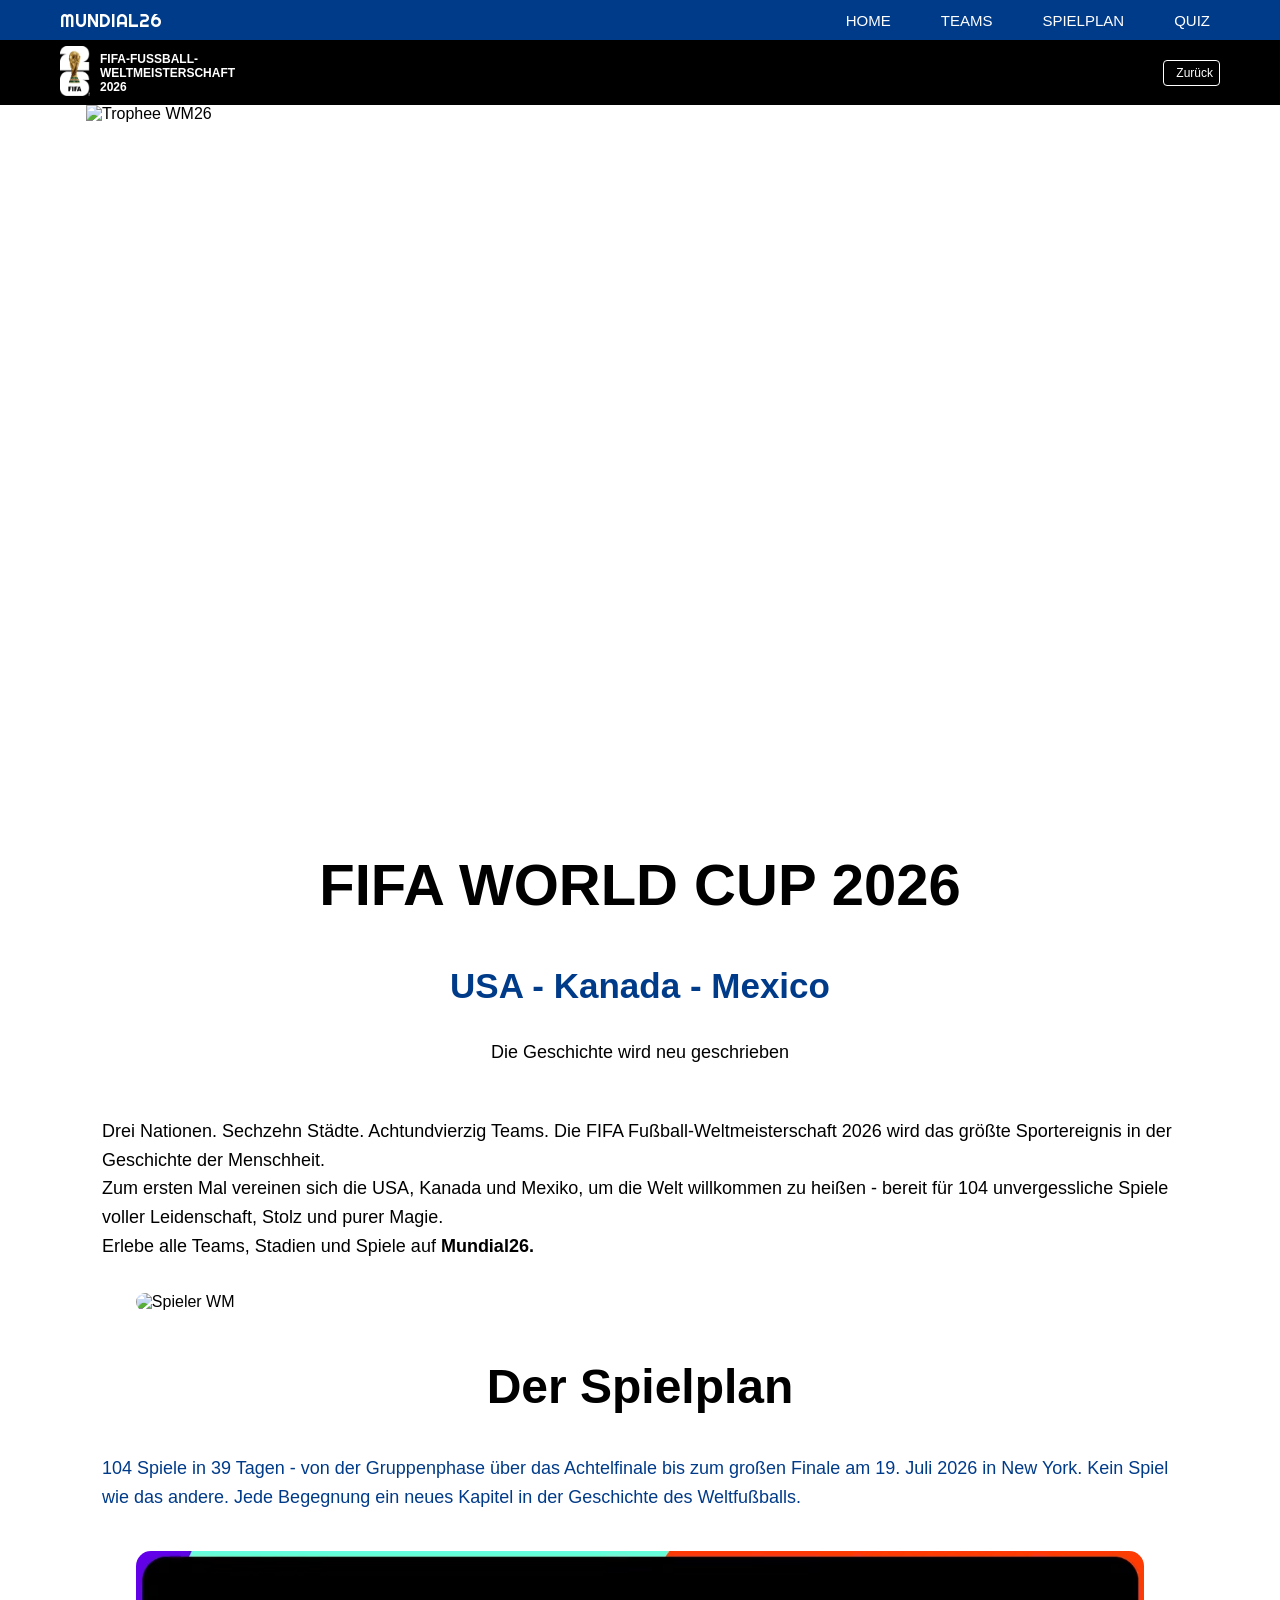
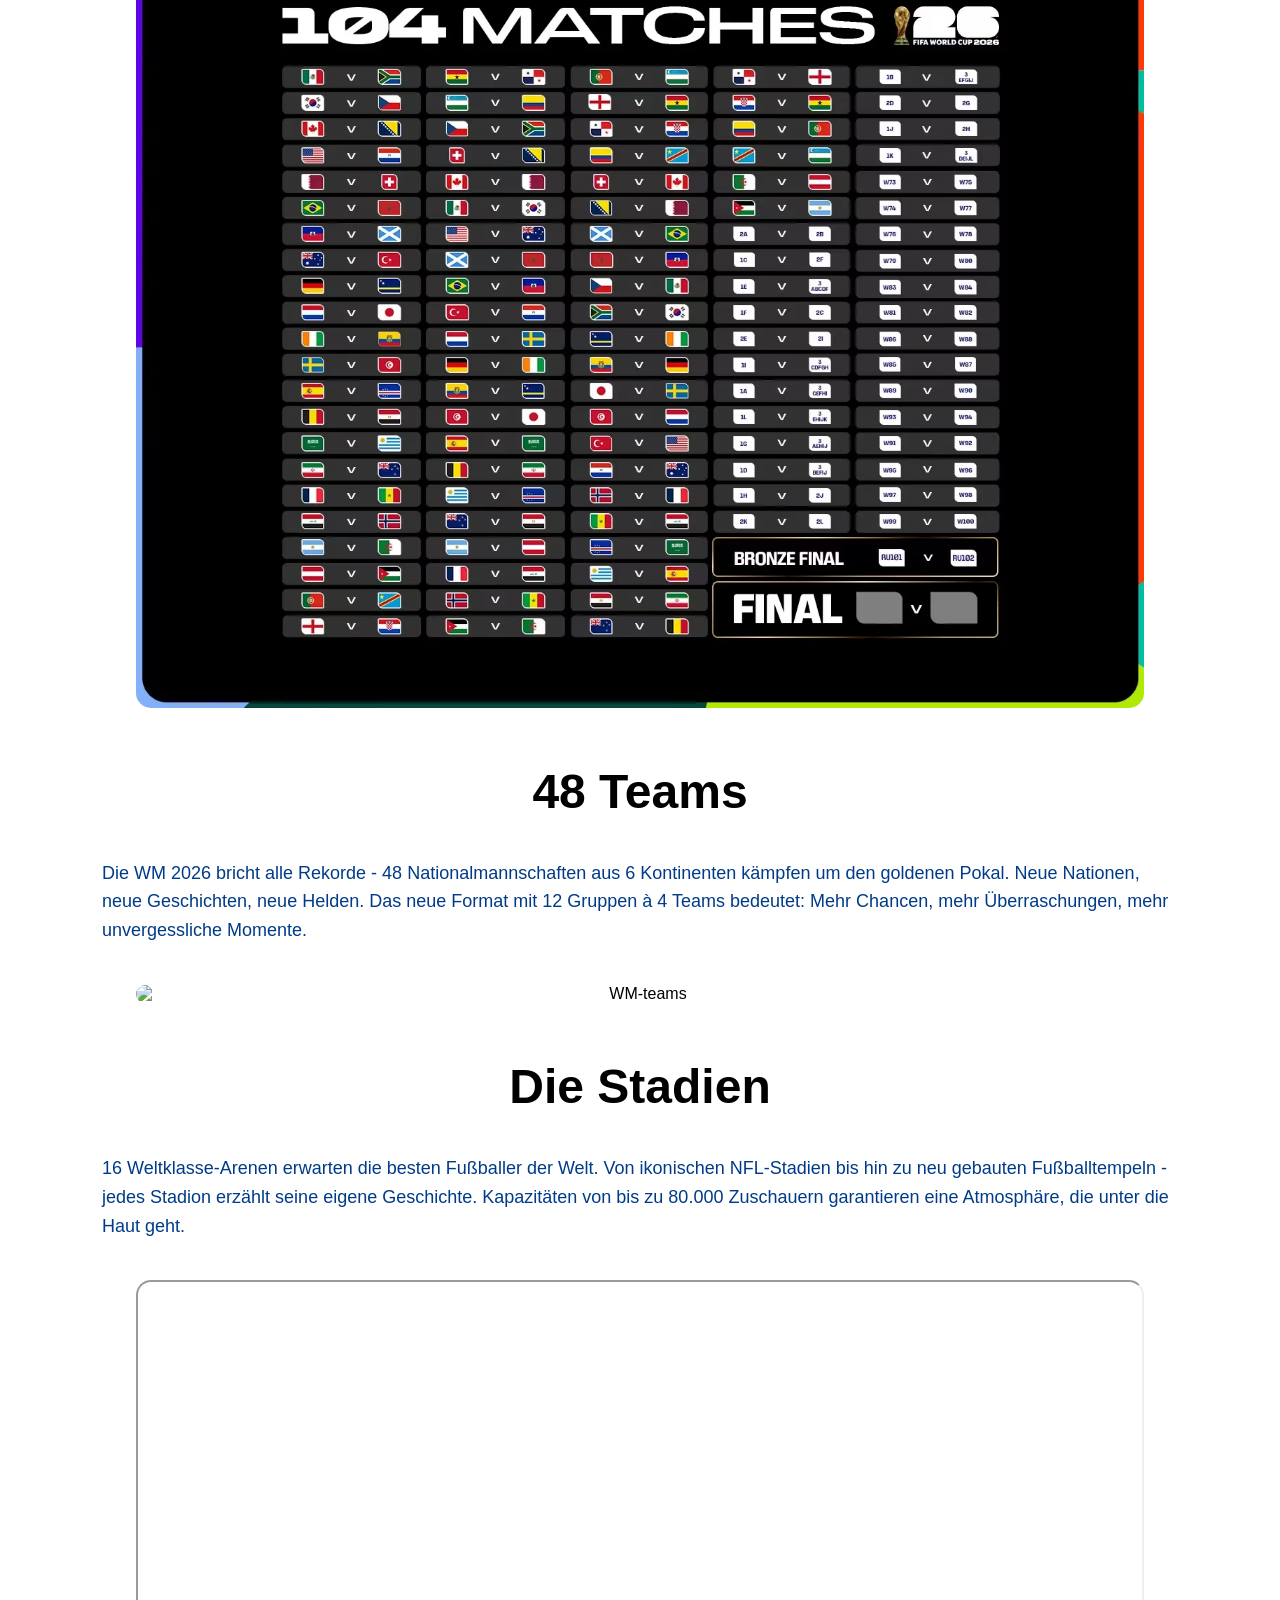
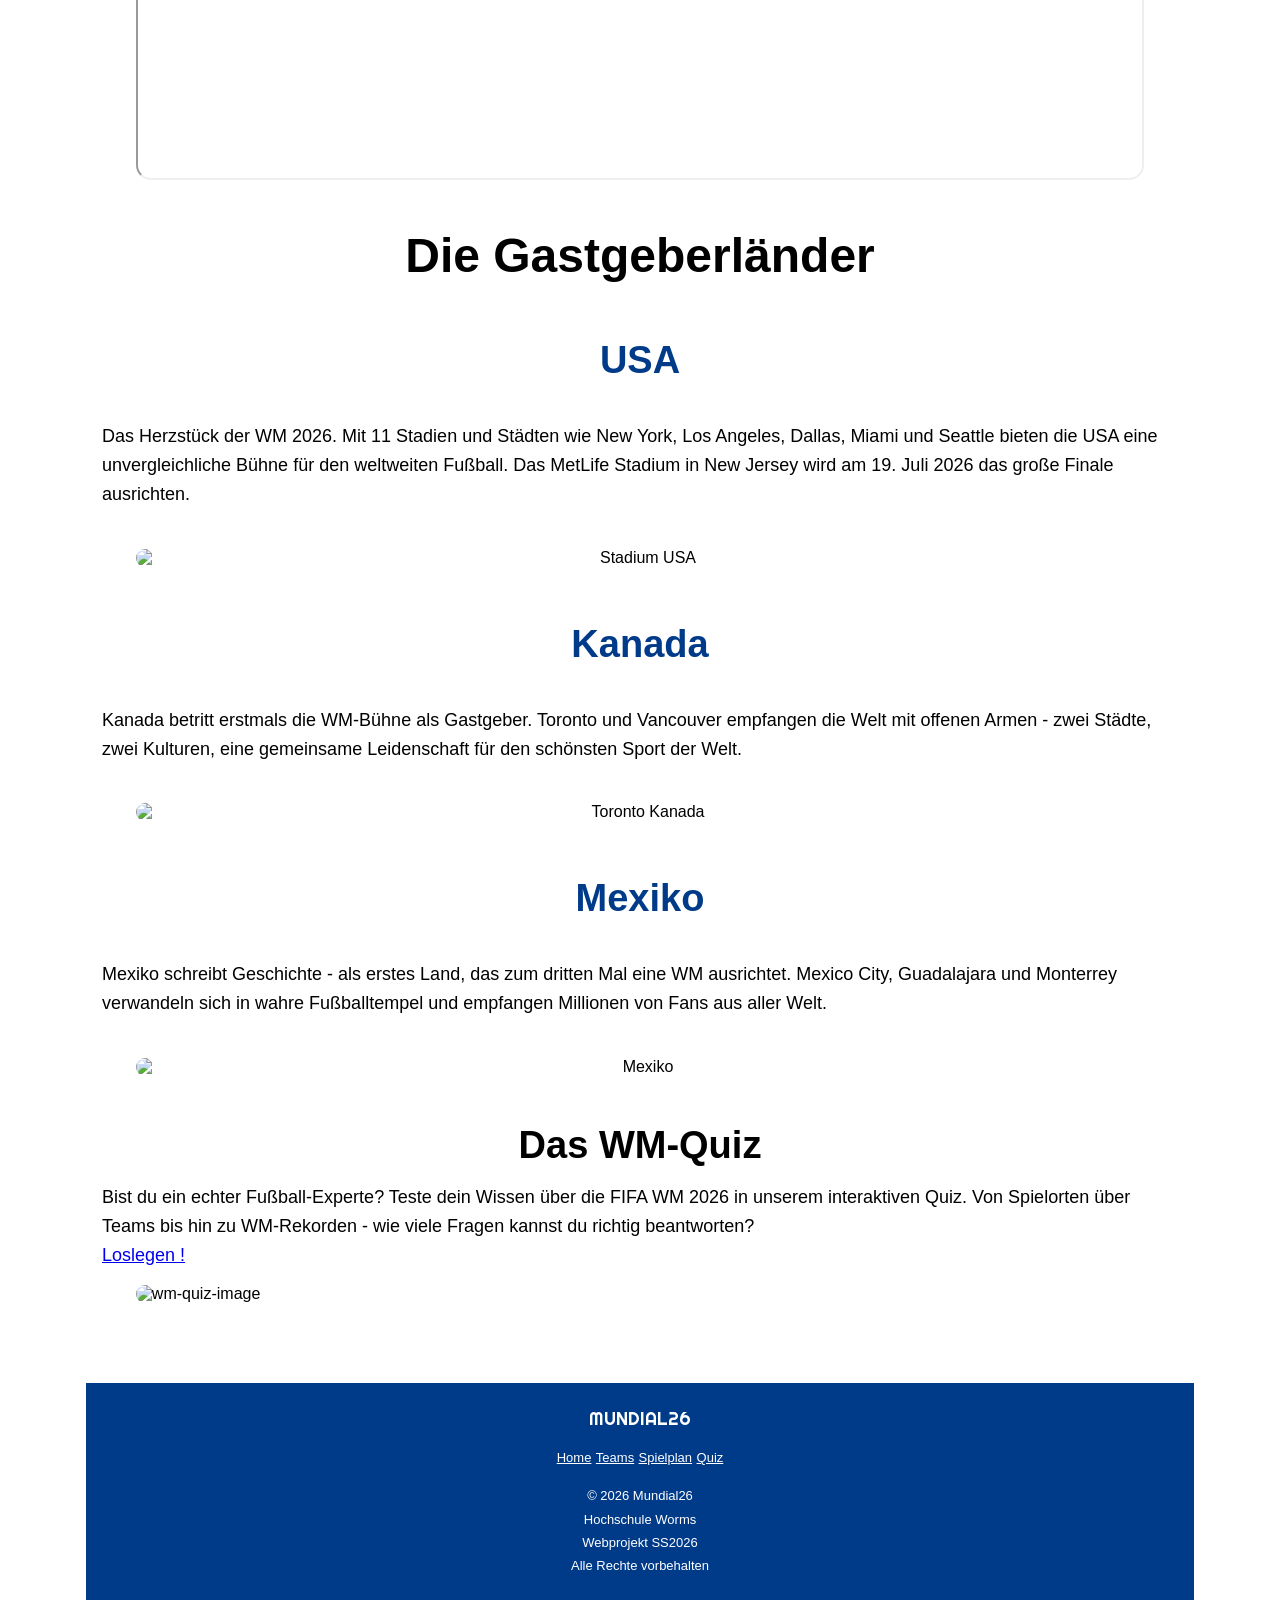
==== commit 5eb77654: "W3C Validator Fehler behoben: Heading-Hierarchie korrigiert, iframe width/height in CSS verschoben, " ====
--- a/index.html
+++ b/index.html
@@ -10,8 +10,7 @@
     <meta name="keywords" content="FIFA, World Cup, Weltmeisterschaft, 2026, Fußball, Spielplan">
     <link rel="preconnect" href="https://fonts.googleapis.com">
     <link rel="preconnect" href="https://fonts.gstatic.com" crossorigin>
-    <link href="https://fonts.googleapis.com/css2?family=Michroma&family=Poppins:ital,wght@0,100;0,200;0,300;0,400;0,500;0,600;0,700;0,800;0,900;
-    1,100;1,200;1,300;1,400;1,500;1,600;1,700;1,800;1,900&display=swap" rel="stylesheet">
+    <link href="https://fonts.googleapis.com/css2?family=Michroma&family=Poppins:ital,wght@0,100;0,200;0,300;0,400;0,500;0,600;0,700;0,800;0,900;1,100;1,200;1,300;1,400;1,500;1,600;1,700;1,800;1,900&display=swap" rel="stylesheet">
     <link rel="stylesheet" href="https://cdnjs.cloudflare.com/ajax/libs/font-awesome/7.0.1/css/all.min.css">
     <link rel="preconnect" href="https://fonts.gstatic.com" crossorigin>
     <link href="https://fonts.googleapis.com/css2?family=Righteous&display=swap" rel="stylesheet">
@@ -92,7 +91,7 @@
                 <div class="hero-content">
                     <img src="https://wallpapercave.com/wp/wp16426266.webp" alt="Trophee WM26" class="img1 img">
                     <h1 class="h1-fifa">FIFA WORLD CUP 2026</h1>
-                    <h4 class="länder">USA - Kanada - Mexico</h4>
+                    <h2 class="länder">USA - Kanada - Mexico</h2>
                     <p>Die Geschichte wird neu geschrieben</p><br>
                     <p>Drei Nationen. Sechzehn Städte. Achtundvierzig Teams. Die FIFA Fußball-Weltmeisterschaft 2026 wird das größte Sportereignis in der Geschichte der Menschheit.
                         <br>Zum ersten Mal vereinen sich die USA, Kanada und Mexiko, um die Welt willkommen zu heißen - bereit für 104 unvergessliche Spiele voller Leidenschaft, Stolz und purer Magie.
@@ -119,7 +118,7 @@
 
                     <h2>Die Stadien</h2>
                     <p class="p-info-karten">16 Weltklasse-Arenen erwarten die besten Fußballer der Welt. Von ikonischen NFL-Stadien bis hin zu neu gebauten Fußballtempeln - jedes Stadion erzählt seine eigene Geschichte. Kapazitäten von bis zu 80.000 Zuschauern garantieren eine Atmosphäre, die unter die Haut geht.</p>
-                    <iframe class="iframe-video1" width="786" height="442" src="https://www.youtube.com/embed/8EYxIyZzg9o" alt="Die WM-Stadien 2026" title="Die WM-Stadien 2026 komplett" mute=1 frameborder="0" allow="accelerometer; allow=autoplay; clipboard-write; encrypted-media; mute; gyroscope; picture-in-picture; web-share" referrerpolicy="strict-origin-when-cross-origin" allowfullscreen></iframe>
+                    <iframe class="iframe-video1" width="786" height="442" src="https://www.youtube.com/embed/8EYxIyZzg9o" title="Die WM-Stadien 2026 komplett" allow="accelerometer; autoplay; clipboard-write; encrypted-media; mute; gyroscope; picture-in-picture; web-share" referrerpolicy="strict-origin-when-cross-origin" allowfullscreen></iframe>
                     
                 </div>
             </div>
--- a/style.css
+++ b/style.css
@@ -283,6 +283,7 @@
     text-align: center;  
 }
 .länder{
+    font-size: 20px;
     color: #003b89;
 }
 .h3-länder{
@@ -472,6 +473,10 @@
     h3 { font-size: 28px; }
     h4 { font-size: 25px; }
     p  { font-size: 16px; line-height: 1.6; }
+
+    .länder{
+        font-size: 35px;
+    }
  
     /* Hero-Content - Bild und Text nebeneinander mit CSS Grid */
     .hero-content {
@@ -605,7 +610,6 @@
     color: #003b89;
     padding: 0;
     margin-bottom: 0.5rem;
-    margin-top: 0rem;             /* Abstand zum Banner */
 }
 
 .spielplan-intro {
